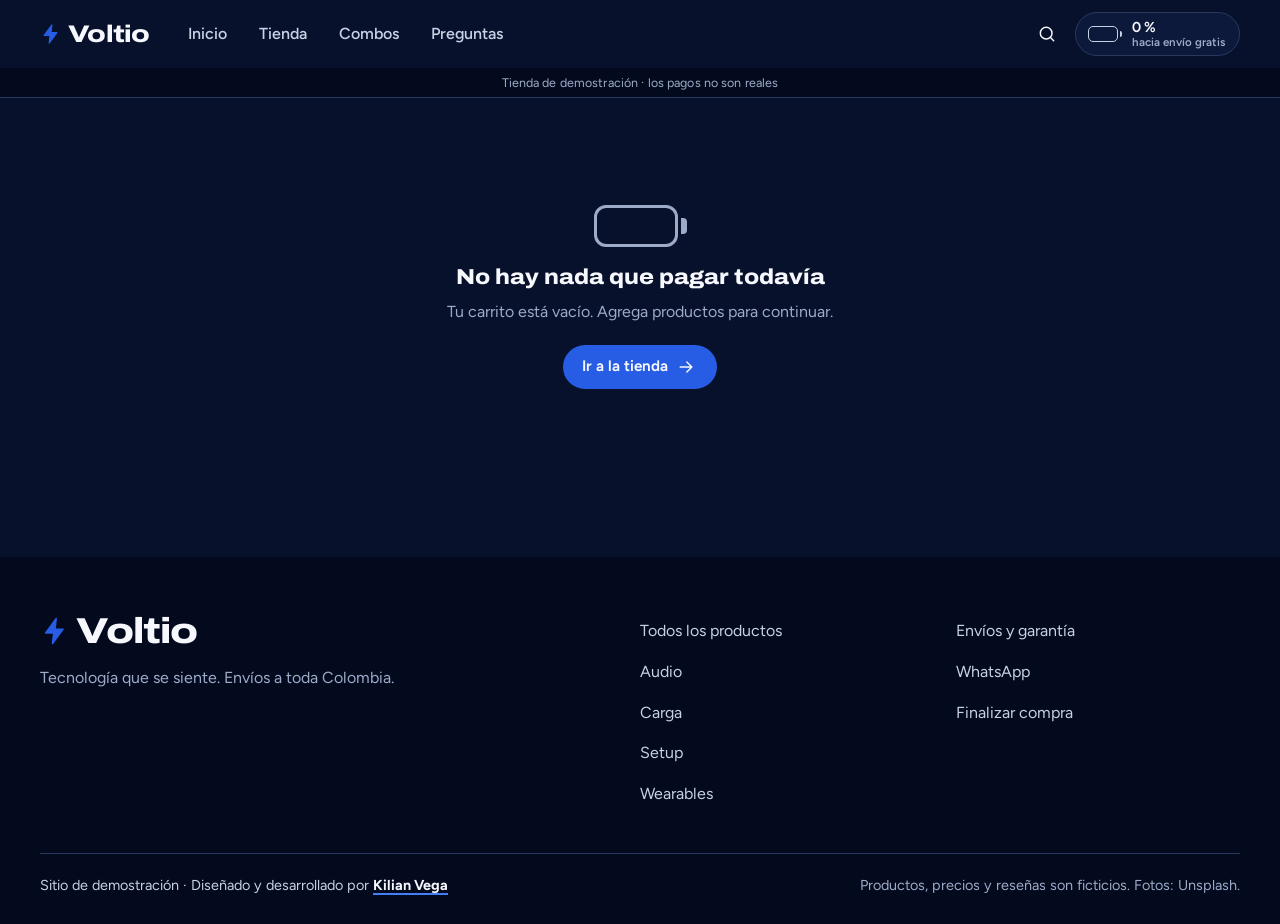
==== checkout.html @ 07d69ac0 "Add Voltio store demo: landing page, shop, product page, cart, checkout Static, mobile-first demo of" ====
<!doctype html>
<html lang="es-CO">
<head>
  <meta charset="utf-8">
  <meta name="viewport" content="width=device-width, initial-scale=1">
  <title>Finalizar compra · Voltio</title>
  <meta name="robots" content="noindex">
  <meta name="theme-color" content="#0b1533">
  <link rel="icon" href="assets/img/favicon.svg" type="image/svg+xml">
  <link rel="preload" href="assets/fonts/archivo-latin-wdth-normal.woff2" as="font" type="font/woff2" crossorigin>
  <link rel="stylesheet" href="assets/css/styles.css">
  <script src="assets/js/data.js" defer></script>
  <script src="assets/js/app.js" defer></script>
</head>
<body data-page="checkout">
  <a class="skip" href="#main">Saltar al contenido</a>
  <header class="header" id="site-header"></header>

  <main id="main" class="wrap page">
    <div id="checkout-main">
      <div class="page__head">
        <h1 class="page__title">Finalizar compra</h1>
      </div>
      <p class="demo-banner"><strong>Pago de demostración.</strong> Puedes llenar el formulario con datos inventados: no se cobra dinero y nada sale de tu navegador.</p>

      <div class="checkout">
        <form class="checkout__form" id="checkout-form" novalidate>
          <fieldset class="block">
            <legend class="block__title"><span class="block__n">1</span>Datos de entrega</legend>
            <div class="fields">
              <div class="field field--full">
                <label for="f-nombre">Nombre completo</label>
                <input id="f-nombre" name="nombre" autocomplete="name" aria-describedby="e-nombre" required>
                <p class="field__error" id="e-nombre"></p>
              </div>
              <div class="field">
                <label for="f-celular">Celular</label>
                <input id="f-celular" name="celular" type="tel" inputmode="numeric" autocomplete="tel-national" maxlength="10" placeholder="3001234567" aria-describedby="e-celular" required>
                <p class="field__error" id="e-celular"></p>
              </div>
              <div class="field">
                <label for="f-departamento">Departamento</label>
                <select id="f-departamento" name="departamento" autocomplete="address-level1" aria-describedby="e-departamento" required>
                  <option value="">Elige…</option>
                  <option>Amazonas</option><option>Antioquia</option><option>Arauca</option><option>Atlántico</option><option>Bogotá D.C.</option><option>Bolívar</option><option>Boyacá</option><option>Caldas</option><option>Caquetá</option><option>Casanare</option><option>Cauca</option><option>Cesar</option><option>Chocó</option><option>Córdoba</option><option>Cundinamarca</option><option>Guainía</option><option>Guaviare</option><option>Huila</option><option>La Guajira</option><option>Magdalena</option><option>Meta</option><option>Nariño</option><option>Norte de Santander</option><option>Putumayo</option><option>Quindío</option><option>Risaralda</option><option>San Andrés y Providencia</option><option>Santander</option><option>Sucre</option><option>Tolima</option><option>Valle del Cauca</option><option>Vaupés</option><option>Vichada</option>
                </select>
                <p class="field__error" id="e-departamento"></p>
              </div>
              <div class="field">
                <label for="f-ciudad">Ciudad o municipio</label>
                <input id="f-ciudad" name="ciudad" autocomplete="address-level2" aria-describedby="e-ciudad" required>
                <p class="field__error" id="e-ciudad"></p>
              </div>
              <div class="field">
                <label for="f-barrio">Barrio <span class="optional">(opcional)</span></label>
                <input id="f-barrio" name="barrio">
              </div>
              <div class="field field--full">
                <label for="f-direccion">Dirección</label>
                <input id="f-direccion" name="direccion" autocomplete="street-address" placeholder="Calle 38 # 30-15, apto 402" aria-describedby="e-direccion" required>
                <p class="field__error" id="e-direccion"></p>
              </div>
            </div>
          </fieldset>

          <fieldset class="block">
            <legend class="block__title"><span class="block__n">2</span>Método de pago</legend>
            <div class="methods">
              <label class="method">
                <input type="radio" name="metodo" value="contraentrega" checked>
                <span class="method__body"><svg class="icon" viewBox="0 0 24 24" aria-hidden="true"><rect x="3" y="6" width="18" height="12" rx="2"/><circle cx="12" cy="12" r="2.5"/></svg><span><strong>Contraentrega</strong><small>Pagas en efectivo al recibir</small></span></span>
              </label>
              <label class="method">
                <input type="radio" name="metodo" value="nequi">
                <span class="method__body"><svg class="icon" viewBox="0 0 24 24" aria-hidden="true"><rect x="7" y="2.5" width="10" height="19" rx="2.5"/><path d="M11 18.5h2"/></svg><span><strong>Nequi</strong><small>Aprueba desde tu app</small></span></span>
              </label>
              <label class="method">
                <input type="radio" name="metodo" value="pse">
                <span class="method__body"><svg class="icon" viewBox="0 0 24 24" aria-hidden="true"><path d="M3 9.5 12 4l9 5.5M5 10v7M9.5 10v7M14.5 10v7M19 10v7M3 20h18"/></svg><span><strong>PSE</strong><small>Débito desde tu banco</small></span></span>
              </label>
              <label class="method">
                <input type="radio" name="metodo" value="tarjeta">
                <span class="method__body"><svg class="icon" viewBox="0 0 24 24" aria-hidden="true"><rect x="2.5" y="5" width="19" height="14" rx="2"/><path d="M2.5 10h19M6.5 15h4"/></svg><span><strong>Tarjeta</strong><small>Crédito o débito</small></span></span>
              </label>
            </div>

            <div class="method-panel" data-method-panel="contraentrega">
              <p>Paga en efectivo cuando el mensajero te entregue el pedido. Sin costo adicional.</p>
            </div>
            <div class="method-panel" data-method-panel="nequi" hidden>
              <div class="field">
                <label for="f-nequi">Número de Nequi</label>
                <input id="f-nequi" name="nequi" type="tel" inputmode="numeric" maxlength="10" placeholder="3001234567" aria-describedby="e-nequi">
                <p class="field__error" id="e-nequi"></p>
              </div>
              <p class="muted">Recibirás una notificación en la app para aprobar el pago.</p>
            </div>
            <div class="method-panel" data-method-panel="pse" hidden>
              <div class="field">
                <label for="f-banco">Banco</label>
                <select id="f-banco" name="banco" aria-describedby="e-banco">
                  <option value="">Elige tu banco…</option>
                  <option>Bancolombia</option><option>Banco de Bogotá</option><option>Davivienda</option><option>BBVA</option><option>Banco de Occidente</option><option>Banco Popular</option><option>Banco Caja Social</option><option>Nu Colombia</option>
                </select>
                <p class="field__error" id="e-banco"></p>
              </div>
            </div>
            <div class="method-panel" data-method-panel="tarjeta" hidden>
              <div class="fields">
                <div class="field field--full">
                  <label for="f-tarjeta">Número de tarjeta</label>
                  <input id="f-tarjeta" name="tarjeta" inputmode="numeric" autocomplete="off" placeholder="4242 4242 4242 4242" aria-describedby="e-tarjeta">
                  <p class="field__error" id="e-tarjeta"></p>
                </div>
                <div class="field">
                  <label for="f-vence">Vence</label>
                  <input id="f-vence" name="vence" inputmode="numeric" autocomplete="off" placeholder="MM/AA" aria-describedby="e-vence">
                  <p class="field__error" id="e-vence"></p>
                </div>
                <div class="field">
                  <label for="f-cvv">CVV</label>
                  <input id="f-cvv" name="cvv" inputmode="numeric" autocomplete="off" maxlength="3" placeholder="123" aria-describedby="e-cvv">
                  <p class="field__error" id="e-cvv"></p>
                </div>
              </div>
              <p class="muted">Demo: usa cualquier número inventado. No escribas una tarjeta real.</p>
            </div>
          </fieldset>

          <p class="form-status" id="form-status" role="alert"></p>
          <button class="btn btn--blue btn--lg btn--block pay-btn" id="pay-btn" type="submit">
            <svg class="icon" viewBox="0 0 24 24" aria-hidden="true"><path d="M13 2 4.5 13.5H11L10 22l8.5-11.5H12L13 2Z"/></svg>
            <span id="pay-label">Confirmar pedido</span>
          </button>
        </form>

        <aside class="summary" id="summary" aria-label="Resumen del pedido"></aside>
      </div>
    </div>
  </main>

  <footer class="footer" id="site-footer"></footer>
</body>
</html>
---- assets/css/styles.css ----
/* Voltio · demo de tienda. Mundo: azul marino profundo, azul eléctrico en bandas completas, cian solo para la carga. */

@font-face {
  font-family: "Archivo";
  src: url("../fonts/archivo-latin-wdth-normal.woff2") format("woff2");
  font-weight: 100 900;
  font-stretch: 62% 125%;
  font-display: swap;
}
@font-face {
  font-family: "Figtree";
  src: url("../fonts/figtree-latin-wght-normal.woff2") format("woff2");
  font-weight: 300 900;
  font-display: swap;
}

:root {
  color-scheme: dark;
  --bg: oklch(0.185 0.055 265);
  --bg-deep: oklch(0.15 0.045 265);
  --bg-2: oklch(0.225 0.065 265);
  --bg-3: oklch(0.285 0.075 265);
  --line: oklch(0.35 0.07 265);
  --blue: oklch(0.53 0.215 264);
  --blue-2: oklch(0.47 0.2 265);
  --blue-line: oklch(0.62 0.19 262);
  --blue-ink: oklch(0.42 0.19 265);
  --charge-c: oklch(0.88 0.13 205);
  --ink: oklch(0.98 0.006 265);
  --ink-2: oklch(0.86 0.028 265);
  --ink-3: oklch(0.74 0.045 265);
  --on-blue-2: oklch(0.93 0.035 265);
  --danger: oklch(0.74 0.16 25);
  --ok: oklch(0.82 0.15 160);

  --display: "Archivo", system-ui, sans-serif;
  --text: "Figtree", system-ui, sans-serif;
  --ease: cubic-bezier(0.2, 0, 0, 1);
  --wrap: 1240px;
  --gutter: clamp(16px, 4vw, 40px);
  --r-lg: 24px;
  --r-md: 16px;
  --r-sm: 12px;
  --charge: 0;
}

*, *::before, *::after { box-sizing: border-box; }
html { -webkit-text-size-adjust: 100%; scroll-padding-top: 140px; }
body {
  margin: 0;
  background: var(--bg);
  color: var(--ink);
  font: 400 1rem/1.55 var(--text);
  -webkit-font-smoothing: antialiased;
  caret-color: var(--ink);
  overflow-x: clip;
}
img { display: block; max-width: 100%; height: auto; }
a { color: inherit; text-underline-offset: 0.2em; text-decoration-thickness: 1px; }
button, input, select { font: inherit; color: inherit; }
button { cursor: pointer; -webkit-tap-highlight-color: transparent; }
h1, h2, h3 { margin: 0; text-wrap: balance; }
p { margin: 0; text-wrap: pretty; }
ul, ol { margin: 0; padding: 0; list-style: none; }
dl, dd, figure, blockquote, fieldset { margin: 0; }
fieldset { border: 0; padding: 0; min-width: 0; }
::selection { background: var(--blue); color: var(--ink); }
:focus-visible { outline: 2px solid var(--ink); outline-offset: 3px; border-radius: 6px; }
html { scrollbar-color: var(--line) var(--bg-deep); }
::-webkit-scrollbar { width: 10px; height: 10px; }
::-webkit-scrollbar-track { background: var(--bg-deep); }
::-webkit-scrollbar-thumb { background: var(--line); border-radius: 99px; border: 2px solid var(--bg-deep); }

.num { font-variant-numeric: tabular-nums; }
.muted { color: var(--ink-3); }
.sr-only { position: absolute; width: 1px; height: 1px; overflow: hidden; clip: rect(0 0 0 0); white-space: nowrap; }
.wrap { width: min(100% - 2 * var(--gutter), var(--wrap)); margin-inline: auto; }
.skip { position: absolute; left: 16px; top: -60px; z-index: 50; background: var(--ink); color: var(--bg); padding: 10px 16px; border-radius: 99px; font-weight: 600; }
.skip:focus { top: 12px; }

.icon {
  width: 20px; height: 20px; flex: none;
  fill: none; stroke: currentColor; stroke-width: 1.75; stroke-linecap: round; stroke-linejoin: round;
}

/* ---------- botones ---------- */

.btn {
  display: inline-flex; align-items: center; justify-content: center; gap: 8px;
  min-height: 44px; padding: 0 20px;
  border: 1px solid transparent; border-radius: 999px;
  font-weight: 650; font-size: 0.95rem; line-height: 1; text-decoration: none; white-space: nowrap;
  transition-property: scale, background-color, border-color, color;
  transition-duration: 150ms; transition-timing-function: ease-out;
}
.btn:has(> .icon:first-child) { padding-left: 18px; }
.btn:not(:disabled):active { scale: 0.96; }
.btn:disabled { cursor: not-allowed; opacity: 0.6; }
.btn--blue { background: var(--blue); color: var(--ink); }
.btn--white { background: var(--ink); color: var(--bg); }
.btn--ghost { border-color: var(--line); color: var(--ink); }
.btn--sm { min-height: 38px; padding: 0 14px; font-size: 0.875rem; }
.btn--sm:has(> .icon:first-child) { padding-left: 12px; }
.btn--sm .icon { width: 18px; height: 18px; }
.btn--lg { min-height: 52px; padding: 0 26px; font-size: 1rem; }
.btn--lg:has(> .icon:first-child) { padding-left: 24px; }
.btn--block { width: 100%; }
@media (hover: hover) {
  .btn--blue:hover { background: var(--blue-2); }
  .btn--white:hover { background: var(--on-blue-2); }
  .btn--ghost:hover { border-color: var(--ink-3); background: var(--bg-2); }
}

.icon-btn {
  display: inline-grid; place-items: center; width: 44px; height: 44px;
  border: 0; border-radius: 999px; background: transparent; color: var(--ink);
  transition: background-color 150ms ease-out;
}
@media (hover: hover) { .icon-btn:hover { background: var(--bg-3); } }

/* ---------- encabezado ---------- */

.header { position: sticky; top: 0; z-index: 20; background: var(--bg); box-shadow: 0 1px 0 var(--line); }
.header__inner {
  width: min(100% - 2 * var(--gutter), var(--wrap)); margin-inline: auto;
  display: flex; align-items: center; gap: 24px; min-height: 68px;
}
.wordmark {
  display: inline-flex; align-items: center; gap: 6px;
  font: 800 1.5rem/1 var(--display); font-stretch: 125%; letter-spacing: -0.03em; text-decoration: none;
}
.wordmark__bolt { width: 22px; height: 22px; fill: var(--blue); stroke: var(--blue); stroke-width: 1.2; }
.wordmark--lg { font-size: 2.25rem; }
.wordmark--lg .wordmark__bolt { width: 30px; height: 30px; }
.nav { display: flex; gap: 4px; margin-right: auto; }
.nav a {
  padding: 10px 14px; border-radius: 999px; text-decoration: none; color: var(--ink-2); font-weight: 550;
  transition: background-color 150ms ease-out, color 150ms ease-out;
}
.nav a[aria-current="page"] { color: var(--ink); background: var(--bg-3); }
@media (hover: hover) { .nav a:hover { color: var(--ink); background: var(--bg-2); } }
.header__actions { display: flex; align-items: center; gap: 6px; }
@media (max-width: 759px) {
  .header__inner { flex-wrap: wrap; gap: 0 12px; min-height: 0; padding-top: 10px; }
  .header__actions { margin-left: auto; }
  .nav {
    order: 3; flex: 0 0 calc(100% + 2 * var(--gutter)); margin: 6px calc(-1 * var(--gutter)) 0; padding: 0 var(--gutter) 8px;
    overflow-x: auto; scrollbar-width: none; overscroll-behavior-x: contain;
  }
  .nav::-webkit-scrollbar { display: none; }
  .nav a { flex: none; padding: 8px 14px; font-size: 0.925rem; }
}
.demo-strip { background: var(--bg-deep); color: var(--ink-3); font-size: 0.78rem; text-align: center; padding: 5px 16px; letter-spacing: 0.01em; }

/* El botón del carrito es una batería: se llena hacia el envío gratis. */
.charge-btn {
  position: relative; display: inline-flex; align-items: center; gap: 10px;
  min-height: 44px; padding: 0 14px 0 12px;
  border: 1px solid var(--line); border-radius: 999px; background: var(--bg-2);
  font-weight: 650; font-size: 0.9rem;
  transition-property: scale, border-color, background-color; transition-duration: 150ms; transition-timing-function: ease-out;
}
.charge-btn:active { scale: 0.96; }
@media (hover: hover) { .charge-btn:hover { border-color: var(--ink-3); } }
.charge-btn__text { display: grid; text-align: left; line-height: 1.1; }
.charge-btn__pct { font-variant-numeric: tabular-nums; }
.charge-btn__text small { color: var(--ink-3); font-size: 0.72rem; font-weight: 600; white-space: nowrap; }
[data-charged] .charge-btn__text small { color: var(--ink); }
.charge-btn__count {
  position: absolute; top: -6px; right: -6px; min-width: 22px; height: 22px; padding: 0 6px;
  display: grid; place-items: center; border-radius: 99px;
  background: var(--blue); color: var(--ink); font-size: 0.75rem; font-weight: 750; font-variant-numeric: tabular-nums;
  box-shadow: 0 0 0 3px var(--bg);
}
.charge-btn__count[hidden] { display: none; }

.battery { position: relative; display: inline-flex; align-items: center; color: var(--ink-2); }
.battery__cell {
  position: relative; width: 30px; height: 16px; padding: 2px;
  border: 1.5px solid currentColor; border-radius: 5px; overflow: hidden;
}
.battery__fill {
  display: block; height: 100%; width: calc(var(--charge) * 100%); min-width: 0;
  border-radius: 2px; background: var(--charge-c);
  transition: width 600ms var(--ease), background-color 300ms ease-out;
}
.battery__cap { width: 2.5px; height: 6px; margin-left: 1.5px; border-radius: 0 2px 2px 0; background: currentColor; }
.battery__bolt {
  position: absolute; left: 7px; top: 50%; width: 16px; height: 16px; translate: 0 -50%;
  fill: var(--bg); stroke: var(--bg); stroke-width: 1; opacity: 0; scale: 0.25;
  transition: opacity 300ms var(--ease), scale 300ms var(--ease);
}
[data-charged] .battery__bolt, .battery--full .battery__bolt { opacity: 1; scale: 1; }
[data-charged] .charge-btn { border-color: var(--charge-c); }
.battery--full { --charge: 1; }
.battery--xl { color: var(--ink-3); }
.battery--xl .battery__cell { width: 84px; height: 42px; padding: 5px; border-width: 3px; border-radius: 12px; }
.battery--xl .battery__fill { border-radius: 5px; }
.battery--xl .battery__cap { width: 6px; height: 16px; margin-left: 3px; border-radius: 0 4px 4px 0; }
.battery--xl .battery__bolt { left: 24px; width: 34px; height: 34px; }

@media (prefers-reduced-motion: no-preference) {
  .charge-btn.is-jolted { animation: jolt 700ms var(--ease) both; }
  .charge-btn.is-jolted .battery__cell { animation: jolt-cell 700ms var(--ease) both; }
}
@media (prefers-reduced-motion: reduce) {
  .charge-btn.is-jolted { animation: jolt-fade 600ms ease-out both; }
  .battery__fill { transition: none; }
}
@keyframes jolt {
  0% { box-shadow: 0 0 0 0 oklch(0.88 0.13 205 / 0.55); }
  100% { box-shadow: 0 0 0 12px oklch(0.88 0.13 205 / 0); }
}
@keyframes jolt-cell {
  0% { scale: 1; } 30% { scale: 1.18; } 100% { scale: 1; }
}
@keyframes jolt-fade {
  0% { background-color: var(--bg-3); } 100% { background-color: var(--bg-2); }
}

/* ---------- portada ---------- */

.hero { padding-top: clamp(28px, 4vw, 40px); }
.hero__copy { display: grid; gap: 18px; align-items: end; }
.hero__title {
  font: 800 clamp(2.6rem, 0.9rem + 6.6vw, 5.6rem)/0.92 var(--display); font-stretch: 125%;
  letter-spacing: -0.035em;
}
.hero__sub { color: var(--ink-2); font-size: 1.075rem; max-width: 40ch; }
@media (min-width: 900px) {
  .hero__copy { grid-template-columns: 1fr 300px; gap: 48px; }
  .hero__sub { padding-bottom: 8px; }
}

.rail {
  display: grid; grid-auto-flow: column; grid-auto-columns: min(78%, 340px); gap: 12px;
  padding: 28px var(--gutter) 32px; overflow-x: auto; scroll-snap-type: x mandatory;
  scroll-padding-inline: var(--gutter); overscroll-behavior-x: contain; scrollbar-width: none;
}
.rail::-webkit-scrollbar { display: none; }
@media (min-width: 900px) {
  .rail {
    width: min(100% - 2 * var(--gutter), var(--wrap)); margin-inline: auto; padding: 28px 0;
    grid-auto-flow: row; grid-template-columns: 1.4fr 1fr 1fr; grid-auto-rows: clamp(400px, 52vh, 460px); gap: 16px; overflow: visible;
  }
  .rail .rail-item__media { aspect-ratio: auto; flex: 1; min-height: 0; }
  .rail .rail-item__body { flex: none; min-height: 166px; }
  .rail .price__off { display: none; }
}
.rail-item {
  scroll-snap-align: start; display: flex; flex-direction: column;
  border-radius: var(--r-lg); background: var(--bg-2); overflow: hidden;
}
.rail-item__media { position: relative; display: block; overflow: hidden; aspect-ratio: 4 / 3; }
.rail-item__media img { width: 100%; height: 100%; object-fit: cover; outline: 1px solid oklch(1 0 0 / 0.1); outline-offset: -1px; border-radius: inherit; transition: scale 500ms var(--ease); }
@media (hover: hover) and (prefers-reduced-motion: no-preference) { .rail-item__media:hover img { scale: 1.04; } }
.rail-item__body { display: flex; flex-direction: column; justify-content: space-between; gap: 14px; flex: 1; padding: 16px 18px 18px; }
.rail-item__name { font: 700 1.2rem/1.15 var(--display); font-stretch: 110%; letter-spacing: -0.015em; }
.rail-item__name a { text-decoration: none; }
.rail-item__short { color: var(--ink-3); font-size: 0.925rem; margin-top: 4px; }
.rail-item__buy { display: flex; align-items: center; justify-content: space-between; gap: 12px; flex-wrap: wrap; }
@media (min-width: 900px) {
  .rail-item--lead .rail-item__name { font-size: 1.6rem; }
}

.tag {
  position: absolute; top: 10px; left: 10px;
  padding: 5px 10px; border-radius: 99px;
  background: var(--bg); color: var(--ink); font-size: 0.75rem; font-weight: 700; letter-spacing: 0.01em;
}
.tag--off { display: none; left: auto; right: 10px; background: var(--ink); color: var(--bg); }
@media (min-width: 900px) { .rail .tag--off { display: block; } }
.tag--inline { position: static; display: inline-block; background: var(--bg-3); margin-bottom: 12px; }

.price { display: flex; align-items: baseline; flex-wrap: wrap; gap: 4px 10px; }
.price__now { font: 750 1.2rem/1.1 var(--display); font-stretch: 100%; }
.price__before { color: var(--ink-3); font-size: 0.875rem; }
.price__off { color: var(--ink-2); font-size: 0.8rem; font-weight: 700; }
.price--lg .price__now { font-size: 2rem; }
.price--lg .price__before { font-size: 1rem; }

.trust {
  display: grid; grid-template-columns: repeat(2, 1fr); gap: 12px 20px;
  padding: 18px var(--gutter); background: var(--blue); color: var(--ink);
  font-weight: 650; font-size: 0.9rem;
}
.trust li { display: flex; align-items: center; gap: 10px; }
.trust .battery { color: var(--ink); }
.trust .battery__bolt { fill: var(--blue); stroke: var(--blue); }
@media (min-width: 900px) {
  .trust { grid-template-columns: repeat(4, auto); justify-content: space-between; padding-inline: max(var(--gutter), (100% - var(--wrap)) / 2); font-size: 0.975rem; }
}

/* ---------- secciones ---------- */

.section { padding-block: clamp(64px, 9vw, 112px) 0; }
.section__head { display: flex; align-items: end; justify-content: space-between; gap: 16px; flex-wrap: wrap; margin-bottom: 28px; }
.section__title {
  font: 800 clamp(1.9rem, 1rem + 3vw, 3.2rem)/1 var(--display); font-stretch: 118%; letter-spacing: -0.03em;
}
.section > .section__title { margin-bottom: 28px; }
.section__title--sm { font-size: clamp(1.5rem, 1rem + 1.6vw, 2.1rem); margin-bottom: 20px; }
.link-arrow { display: inline-flex; align-items: center; gap: 8px; font-weight: 650; text-decoration: none; color: var(--ink-2); }
.link-arrow .icon { transition: translate 200ms var(--ease); }
@media (hover: hover) { .link-arrow:hover { color: var(--ink); } .link-arrow:hover .icon { translate: 4px 0; } }

.cats { border-top: 1px solid var(--line); }
.cat-row {
  display: grid; grid-template-columns: 1fr auto; grid-template-areas: "name count" "blurb blurb" "thumbs thumbs";
  gap: 6px 16px; align-items: center; padding: 22px 4px; border-bottom: 1px solid var(--line); text-decoration: none;
  transition: background-color 150ms ease-out;
}
.cat-row__name { grid-area: name; font: 800 clamp(1.6rem, 1rem + 2.4vw, 2.6rem)/1 var(--display); font-stretch: 125%; letter-spacing: -0.03em; }
.cat-row__blurb { grid-area: blurb; color: var(--ink-3); }
.cat-row__thumbs { grid-area: thumbs; display: flex; margin-top: 8px; }
.cat-row__thumbs img {
  width: 52px; height: 52px; border-radius: 12px; object-fit: cover;
  outline: 1px solid oklch(1 0 0 / 0.1); outline-offset: -1px; box-shadow: 0 0 0 3px var(--bg);
  transition: translate 300ms var(--ease);
}
.cat-row__thumbs img + img { margin-left: -10px; }
.cat-row__count { grid-area: count; display: inline-flex; align-items: center; gap: 8px; color: var(--ink-2); font-weight: 600; font-size: 0.9rem; }
@media (min-width: 760px) {
  .cat-row { grid-template-columns: minmax(220px, 1.1fr) 1.2fr auto auto; grid-template-areas: "name blurb thumbs count"; padding: 26px 12px; }
  .cat-row__thumbs { margin-top: 0; }
  .cat-row__thumbs img { width: 60px; height: 60px; }
}
@media (hover: hover) {
  .cat-row:hover { background: var(--bg-2); }
  .cat-row:hover .cat-row__thumbs img:nth-child(2) { translate: 6px 0; }
  .cat-row:hover .cat-row__thumbs img:nth-child(3) { translate: 12px 0; }
}

/* ---------- productos ---------- */

.grid { display: grid; grid-template-columns: repeat(2, minmax(0, 1fr)); gap: 10px; }
@media (min-width: 760px) { .grid { grid-template-columns: repeat(auto-fill, minmax(240px, 1fr)); gap: 16px; } }
.tile { display: flex; flex-direction: column; border-radius: 20px; background: var(--bg-2); overflow: hidden; }
.tile__media { position: relative; display: block; aspect-ratio: 1; overflow: hidden; }
.tile__media img { width: 100%; height: 100%; object-fit: cover; outline: 1px solid oklch(1 0 0 / 0.1); outline-offset: -1px; border-radius: inherit; transition: scale 500ms var(--ease); }
@media (hover: hover) and (prefers-reduced-motion: no-preference) { .tile__media:hover img { scale: 1.04; } }
.tile__body { display: flex; flex-direction: column; gap: 6px; flex: 1; padding: 12px; }
.tile__meta { color: var(--ink-3); font-size: 0.8rem; }
.tile__name { font: 700 1.02rem/1.2 var(--display); font-stretch: 105%; letter-spacing: -0.01em; }
.tile__name a { text-decoration: none; }
.tile__rating { display: flex; align-items: center; gap: 6px; font-size: 0.85rem; flex-wrap: wrap; }
.tile .price { margin-top: auto; padding-top: 4px; }
.tile__add { margin-top: 10px; width: 100%; }
@media (min-width: 760px) { .tile { border-radius: 24px; } .tile__body { padding: 16px; } }

.stars { display: inline-flex; gap: 1px; }
.stars .icon { width: 14px; height: 14px; fill: var(--bg-3); stroke: none; }
.stars .on .icon { fill: var(--ink); }

/* ---------- combos: la banda azul ---------- */

.combos { margin-top: clamp(64px, 9vw, 112px); padding-block: clamp(56px, 8vw, 96px); background: var(--blue); }
.combos__head { display: grid; gap: 14px; margin-bottom: 36px; }
.combos__head p { color: var(--on-blue-2); max-width: 46ch; font-size: 1.05rem; }
@media (min-width: 900px) { .combos__head { grid-template-columns: 1fr 380px; align-items: end; gap: 48px; } }
.combo-list { display: grid; gap: 14px; }
@media (min-width: 900px) { .combo-list { grid-template-columns: repeat(3, 1fr); gap: 16px; } }
.combo {
  display: flex; flex-direction: column; gap: 8px; padding: 22px;
  border-radius: var(--r-lg); background: var(--bg);
  box-shadow: 0 18px 40px -24px oklch(0.12 0.06 265 / 0.9);
}
.combo__stack { display: flex; margin-bottom: 14px; }
.combo__stack img {
  width: 86px; height: 86px; border-radius: 18px; object-fit: cover;
  outline: 1px solid oklch(1 0 0 / 0.1); outline-offset: -1px; box-shadow: 0 0 0 4px var(--bg);
}
.combo__stack img + img { margin-left: -18px; }
.combo__name { font: 800 1.5rem/1.05 var(--display); font-stretch: 118%; letter-spacing: -0.025em; }
.combo__pitch { color: var(--ink-2); }
.combo__items { color: var(--ink-3); font-size: 0.9rem; margin-top: 4px; }
.combo__items li::before { content: "+ "; color: var(--blue-line); font-weight: 700; }
.combo__items li:first-child::before { content: ""; }
.combo__price { display: flex; align-items: baseline; gap: 10px; margin-top: auto; padding-top: 14px; }
.combo__price > span { font: 800 1.6rem/1 var(--display); }
.combo__price s { color: var(--ink-3); }
.combo__save { color: var(--ink); font-weight: 700; font-size: 0.9rem; margin-bottom: 10px; }

/* ---------- reseñas y preguntas ---------- */

.reviews { display: grid; gap: 36px 48px; }
@media (min-width: 760px) { .reviews { grid-template-columns: 1fr 1fr; } }
.review { display: grid; gap: 12px; padding-top: 22px; border-top: 1px solid var(--line); }
.review blockquote { font: 600 clamp(1.15rem, 1rem + 0.6vw, 1.4rem)/1.35 var(--text); max-width: 34ch; }
.review figcaption { color: var(--ink-3); font-size: 0.9rem; }
.review figcaption strong { color: var(--ink); font-weight: 650; }
.review--plain blockquote { font-size: 1.05rem; font-weight: 500; max-width: 60ch; }

.faq-wrap { display: grid; gap: 8px; }
@media (min-width: 900px) { .faq-wrap { grid-template-columns: 1fr 1.5fr; gap: 64px; } }
.faq-list { border-top: 1px solid var(--line); }
.faq { border-bottom: 1px solid var(--line); }
.faq summary {
  display: flex; align-items: center; justify-content: space-between; gap: 16px;
  padding: 20px 4px; cursor: pointer; list-style: none; font-weight: 650; font-size: 1.075rem;
}
.faq summary::-webkit-details-marker { display: none; }
.faq summary .icon { color: var(--ink-3); transition: rotate 250ms var(--ease); }
.faq[open] summary .icon { rotate: 45deg; color: var(--ink); }
.faq p { padding: 0 4px 22px; color: var(--ink-2); max-width: 62ch; }

.close { padding-block: clamp(72px, 10vw, 128px); display: grid; gap: 16px; }
@media (min-width: 900px) { .close { grid-template-columns: 1fr auto; column-gap: 64px; align-items: end; } .close__title, .close > p { grid-column: 1; } .close__actions { grid-column: 2; grid-row: 1 / span 2; margin: 0; } }
.close__title { font: 800 clamp(2.2rem, 1rem + 4.8vw, 4.6rem)/0.95 var(--display); font-stretch: 125%; letter-spacing: -0.035em; max-width: 14ch; }
.close > p { color: var(--ink-2); font-size: 1.075rem; max-width: 46ch; }
.close__actions { display: flex; flex-wrap: wrap; gap: 10px; margin-top: 12px; }

/* ---------- pie ---------- */

.footer { background: var(--bg-deep); margin-top: 0; }
.footer__inner {
  width: min(100% - 2 * var(--gutter), var(--wrap)); margin-inline: auto;
  display: grid; gap: 32px; padding-block: 56px 40px;
}
@media (min-width: 760px) { .footer__inner { grid-template-columns: 2fr 1fr 1fr; } }
.footer__brand p { color: var(--ink-3); margin-top: 12px; }
.footer__links { display: grid; gap: 4px; align-content: start; }
.footer__links a { color: var(--ink-2); text-decoration: none; padding: 6px 0; }
@media (hover: hover) { .footer__links a:hover { color: var(--ink); text-decoration: underline; } }
.signature {
  border-top: 1px solid var(--line);
  width: min(100% - 2 * var(--gutter), var(--wrap)); margin-inline: auto;
  padding-block: 20px 28px; display: flex; flex-wrap: wrap; justify-content: space-between; gap: 6px 24px;
  color: var(--ink-2); font-size: 0.9rem;
}
.signature a { color: var(--ink); font-weight: 700; text-decoration-color: var(--blue-line); text-decoration-thickness: 2px; }
.signature__fine { color: var(--ink-3); }

/* ---------- carrito lateral ---------- */

.drawer {
  margin: 0 0 0 auto; padding: 0; border: 0; width: min(440px, 100vw); max-width: 100vw; height: 100dvh; max-height: 100dvh;
  background: var(--bg); color: var(--ink);
  box-shadow: -24px 0 60px -20px oklch(0.08 0.04 265 / 0.8);
}
.drawer::backdrop { background: oklch(0.1 0.04 265 / 0.6); }
@media (prefers-reduced-motion: no-preference) {
  .drawer { transition: translate 320ms var(--ease), display 320ms allow-discrete, overlay 320ms allow-discrete; translate: 100% 0; }
  .drawer[open] { translate: 0 0; }
  @starting-style { .drawer[open] { translate: 100% 0; } }
  .drawer::backdrop { transition: opacity 320ms ease-out, display 320ms allow-discrete, overlay 320ms allow-discrete; opacity: 0; }
  .drawer[open]::backdrop { opacity: 1; }
  @starting-style { .drawer[open]::backdrop { opacity: 0; } }
}
@media (prefers-reduced-motion: reduce) {
  .drawer { transition: opacity 200ms ease-out, display 200ms allow-discrete, overlay 200ms allow-discrete; opacity: 0; }
  .drawer[open] { opacity: 1; }
  @starting-style { .drawer[open] { opacity: 0; } }
}
.drawer__panel { display: flex; flex-direction: column; height: 100%; }
.drawer__head { display: flex; align-items: center; justify-content: space-between; padding: 14px 14px 6px 22px; }
.drawer__head h2 { font: 800 1.5rem/1 var(--display); font-stretch: 118%; letter-spacing: -0.025em; }
.drawer__body { flex: 1; overflow-y: auto; overscroll-behavior: contain; padding: 4px 22px 16px; }
.drawer__foot { padding: 16px 22px 22px; display: grid; gap: 10px; box-shadow: 0 -1px 0 var(--line); }
.drawer__foot:empty { display: none; }

.charge-meter { padding: 14px 22px 18px; }
.charge-meter__track { position: relative; height: 14px; border-radius: 99px; background: var(--bg-3); overflow: hidden; }
.charge-meter__fill {
  height: 100%; width: calc(var(--charge) * 100%); border-radius: inherit; background: var(--charge-c);
  transition: width 600ms var(--ease);
}
.charge-meter__ticks {
  position: absolute; inset: 0; display: grid; grid-template-columns: repeat(4, 1fr);
}
.charge-meter__ticks i:not(:last-child) { border-right: 3px solid var(--bg); }
.charge-meter__label { display: flex; align-items: center; gap: 8px; margin-top: 10px; font-weight: 650; font-size: 0.925rem; color: var(--ink-2); }
.charge-meter__label .icon { width: 18px; height: 18px; color: var(--charge-c); }
[data-charged] .charge-meter__label { color: var(--charge-c); }
[data-charged] .charge-meter__label .icon { fill: currentColor; }
@media (prefers-reduced-motion: reduce) { .charge-meter__fill { transition: none; } }

.lines { display: grid; }
.line { display: grid; grid-template-columns: 72px 1fr; gap: 14px; padding: 16px 0; border-bottom: 1px solid var(--line); }
.line__img img { width: 72px; height: 72px; border-radius: 14px; object-fit: cover; outline: 1px solid oklch(1 0 0 / 0.1); outline-offset: -1px; }
.line__info { display: grid; grid-template-columns: 1fr auto; gap: 4px 12px; align-items: start; }
.line__name { font-weight: 650; text-decoration: none; line-height: 1.3; }
.line__sub { grid-column: 1; color: var(--ink-3); font-size: 0.8rem; }
.line__price { grid-column: 2; grid-row: 1; font-weight: 700; }
.qty { grid-column: 1 / -1; display: inline-flex; align-items: center; justify-self: start; margin-top: 6px; border: 1px solid var(--line); border-radius: 99px; }
.qty button { display: grid; place-items: center; width: 40px; height: 36px; border: 0; background: none; border-radius: 99px; color: var(--ink-2); }
.qty button:disabled { opacity: 0.4; cursor: not-allowed; }
.qty button .icon { width: 17px; height: 17px; }
.qty output { min-width: 2ch; text-align: center; font-weight: 700; }
@media (hover: hover) { .qty button:not(:disabled):hover { color: var(--ink); background: var(--bg-3); } }

.suggest {
  display: grid; grid-template-columns: 56px 1fr; gap: 10px 14px; align-items: center;
  margin-top: 18px; padding: 14px; border-radius: var(--r-md); background: var(--bg-2);
}
.suggest img { width: 56px; height: 56px; border-radius: 10px; object-fit: cover; }
.suggest p { font-size: 0.9rem; color: var(--ink-2); }
.suggest p strong { color: var(--ink); }
.suggest .btn { grid-column: 1 / -1; }

.sum { display: grid; gap: 6px; }
.sum div { display: flex; justify-content: space-between; gap: 16px; color: var(--ink-2); }
.sum dd { color: var(--ink); font-weight: 600; }
.sum .free { color: var(--ink); font-weight: 700; }
.sum__total { padding-top: 8px; margin-top: 4px; border-top: 1px solid var(--line); }
.sum__total dt, .sum__total dd { color: var(--ink); font: 800 1.25rem/1.2 var(--display); }

.empty { display: grid; justify-items: center; text-align: center; gap: 10px; padding: 48px 12px; color: var(--ink-3); }
.empty .battery { margin-bottom: 8px; }
.empty__title { color: var(--ink); font: 800 1.35rem/1.15 var(--display); font-stretch: 112%; }
.empty .btn { margin-top: 10px; }
.empty--wide { grid-column: 1 / -1; padding-block: 72px; }

.toast {
  position: fixed; left: 50%; bottom: 20px; z-index: 30; translate: -50% 0;
  display: flex; align-items: center; gap: 10px; width: max-content; max-width: calc(100vw - 32px);
  padding: 10px 10px 10px 16px; border-radius: 99px; border: 1px solid transparent;
  background: var(--ink); color: var(--bg); font-weight: 600; font-size: 0.925rem;
  box-shadow: 0 16px 40px -16px oklch(0.08 0.04 265 / 0.9);
  opacity: 0; pointer-events: none;
  transition: opacity 150ms ease-out, translate 150ms ease-out;
}
.toast:empty { display: none; }
.toast.is-on { opacity: 1; pointer-events: auto; transition-duration: 300ms; }
@media (prefers-reduced-motion: no-preference) {
  .toast { translate: -50% 12px; }
  .toast.is-on { translate: -50% 0; }
}
.toast .icon { color: var(--blue); stroke-width: 2.5; }
.toast__link { border: 0; background: var(--bg); color: var(--ink); border-radius: 99px; padding: 8px 14px; font-weight: 650; transition: scale 150ms ease-out; }
.toast__link:active { scale: 0.96; }

/* ---------- tienda ---------- */

.page { padding-block: 36px 96px; }
.page--narrow { max-width: 900px; }
.page__head { display: flex; align-items: baseline; justify-content: space-between; gap: 16px; margin-bottom: 24px; }
.page__title { font: 800 clamp(2.4rem, 1rem + 5vw, 4.2rem)/0.95 var(--display); font-stretch: 125%; letter-spacing: -0.035em; }

.toolbar { display: grid; gap: 14px; margin-bottom: 24px; }
@media (min-width: 900px) { .toolbar { grid-template-columns: minmax(260px, 340px) 1fr auto; align-items: center; } }
.search { position: relative; display: block; }
.search .icon { position: absolute; left: 16px; top: 50%; translate: 0 -50%; color: var(--ink-3); pointer-events: none; }
.search input:not([type="radio"]) { padding-left: 46px; }
.chips { display: flex; gap: 8px; overflow-x: auto; scrollbar-width: none; overscroll-behavior-x: contain; margin-inline: calc(-1 * var(--gutter)); padding-inline: var(--gutter); }
@media (min-width: 900px) { .chips { margin: 0; padding: 0; flex-wrap: wrap; } }
.chips::-webkit-scrollbar { display: none; }
.chip {
  flex: none; min-height: 40px; padding: 0 16px; border-radius: 99px;
  border: 1px solid var(--line); background: transparent; color: var(--ink-2); font-weight: 600; font-size: 0.9rem;
  transition-property: background-color, border-color, color, scale; transition-duration: 150ms; transition-timing-function: ease-out;
}
.chip:active { scale: 0.96; }
.chip[aria-pressed="true"] { background: var(--ink); border-color: var(--ink); color: var(--bg); }
@media (hover: hover) { .chip[aria-pressed="false"]:hover { border-color: var(--ink-3); color: var(--ink); } }
.sort { display: flex; align-items: center; gap: 10px; color: var(--ink-3); font-size: 0.9rem; }
.sort select { width: auto; min-width: 200px; }

/* ---------- formularios ---------- */

input:not([type="radio"]), select {
  width: 100%; min-height: 48px; padding: 0 14px;
  background: var(--bg-2); border: 1px solid var(--line); border-radius: var(--r-sm);
  color: var(--ink); font-size: 1rem;
  transition: border-color 150ms ease-out, background-color 150ms ease-out;
}
select {
  appearance: none; padding-right: 40px; cursor: pointer;
  background-image: url("data:image/svg+xml,%3Csvg xmlns='http://www.w3.org/2000/svg' viewBox='0 0 24 24' fill='none' stroke='%23b4bcdb' stroke-width='2' stroke-linecap='round'%3E%3Cpath d='m7 10 5 5 5-5'/%3E%3C/svg%3E");
  background-repeat: no-repeat; background-position: right 12px center; background-size: 20px;
}
select option { background: var(--bg-2); color: var(--ink); }
input::placeholder { color: var(--ink-3); opacity: 1; }
input:focus-visible, select:focus-visible { outline: 2px solid var(--ink); outline-offset: 1px; border-color: transparent; border-radius: var(--r-sm); }
input[type="search"]::-webkit-search-cancel-button { filter: invert(0.8); }
@media (hover: hover) { input:not([type="radio"]):hover, select:hover { border-color: var(--ink-3); } }

/* ---------- ficha de producto ---------- */

.crumbs { display: flex; gap: 8px; color: var(--ink-3); font-size: 0.9rem; margin-bottom: 20px; }
.crumbs a { color: var(--ink-2); }
.pdp { display: grid; gap: 28px; }
@media (min-width: 900px) { .pdp { grid-template-columns: 1.1fr 1fr; gap: 56px; align-items: start; } .gallery { position: sticky; top: 120px; } }
.gallery__main { position: relative; border-radius: var(--r-lg); overflow: hidden; aspect-ratio: 1; background: var(--bg-2); }
.gallery__main img { width: 100%; height: 100%; object-fit: cover; transition: scale 450ms var(--ease); transform-origin: 50% 45%; }
.gallery__main[data-view="1"] img { scale: 1.9; }
@media (prefers-reduced-motion: reduce) { .gallery__main img { transition: none; } }
.gallery__thumbs { display: flex; gap: 10px; margin-top: 10px; }
.gallery__thumb {
  display: grid; gap: 6px; justify-items: start; padding: 6px; border-radius: 18px;
  border: 1px solid var(--line); background: transparent; color: var(--ink-3); font-size: 0.8rem; font-weight: 600;
  transition: border-color 150ms ease-out, color 150ms ease-out;
}
.gallery__thumb span { padding-left: 4px; }
.gallery__frame { display: block; width: 84px; height: 84px; border-radius: 12px; overflow: hidden; }
.gallery__frame img { width: 100%; height: 100%; object-fit: cover; }
.gallery__thumb--zoom .gallery__frame img { scale: 1.9; transform-origin: 50% 45%; }
.gallery__thumb[aria-pressed="true"] { border-color: var(--ink); color: var(--ink); }
.pdp__name { font: 800 clamp(2rem, 1rem + 3vw, 3.2rem)/1 var(--display); font-stretch: 118%; letter-spacing: -0.03em; margin-bottom: 12px; }
.pdp__info .tile__rating { margin-bottom: 18px; font-size: 0.925rem; }
.pdp__info .price--lg { margin-bottom: 14px; }
.pdp__short { color: var(--ink-2); font-size: 1.075rem; margin-bottom: 24px; }
.pdp__buy { display: grid; grid-template-columns: 120px 1fr; gap: 10px; margin-bottom: 10px; align-items: end; }
.qty-select { display: grid; gap: 6px; color: var(--ink-3); font-size: 0.8rem; font-weight: 600; }
.qty-select select { min-height: 52px; }
.perks { display: grid; gap: 12px; margin: 28px 0 32px; padding: 20px; border-radius: var(--r-md); background: var(--bg-2); }
.perks li { display: flex; gap: 12px; color: var(--ink-2); font-size: 0.95rem; }
.perks .icon { color: var(--blue-line); margin-top: 1px; }
.perks strong { display: block; color: var(--ink); font-weight: 650; }
.pdp__h { font: 750 1.2rem/1.2 var(--display); font-stretch: 110%; margin-bottom: 12px; }
.specs { display: grid; gap: 10px; }
.specs li { display: flex; gap: 10px; color: var(--ink-2); }
.specs .icon { color: var(--blue-line); stroke-width: 2.25; }
.pdp-combo {
  display: grid; gap: 14px; margin-top: 28px; padding: 20px; border-radius: var(--r-md);
  background: var(--blue); color: var(--on-blue-2);
}
.pdp-combo strong, .pdp-combo .num { color: var(--ink); font-weight: 700; }
.pdp-combo .btn { justify-self: start; }
.pdp-reviews { margin-top: 72px; display: grid; gap: 24px; }
.pdp-reviews__score { display: flex; align-items: center; gap: 14px; flex-wrap: wrap; }
.pdp-reviews__big { font: 800 3rem/1 var(--display); }
.related { margin-top: 72px; }

/* ---------- pago ---------- */

.demo-banner {
  margin-bottom: 28px; padding: 14px 18px; border-radius: var(--r-md);
  background: var(--bg-2); color: var(--ink-2); box-shadow: inset 0 0 0 1px var(--blue-line);
}
.demo-banner strong { color: var(--ink); }
.checkout { display: grid; gap: 24px; }
@media (min-width: 960px) { .checkout { grid-template-columns: 1fr 400px; gap: 48px; align-items: start; } }
.checkout__form { display: grid; gap: 22px; }
.block { padding: 22px; border-radius: var(--r-lg); background: var(--bg-2); }
.block__title { float: left; width: 100%; display: flex; align-items: center; gap: 12px; padding: 0; margin-bottom: 20px; font: 750 1.25rem/1.2 var(--display); font-stretch: 112%; }
.block__n { display: grid; place-items: center; width: 30px; height: 30px; border-radius: 99px; background: var(--blue); font: 800 0.95rem/1 var(--text); }
.block__title + * { clear: both; }
.fields { display: grid; gap: 16px; }
@media (min-width: 600px) { .fields { grid-template-columns: 1fr 1fr; } .field--full { grid-column: 1 / -1; } }
.field { display: grid; gap: 6px; align-content: start; }
.field label { font-size: 0.875rem; font-weight: 650; color: var(--ink-2); }
.field input, .field select { background: var(--bg); }
.optional { color: var(--ink-3); font-weight: 500; }
.field__error { color: var(--danger); font-size: 0.85rem; min-height: 0; }
.field__error:empty { display: none; }
.field.has-error input, .field.has-error select { border-color: var(--danger); }

.methods { display: grid; grid-template-columns: 1fr 1fr; gap: 10px; }
.method { position: relative; display: block; cursor: pointer; }
.method input { position: absolute; opacity: 0; inset: 0; margin: 0; cursor: pointer; }
.method__body {
  display: flex; align-items: center; gap: 12px; height: 100%; padding: 14px;
  border: 1px solid var(--line); border-radius: var(--r-md); background: var(--bg);
  transition: border-color 150ms ease-out, background-color 150ms ease-out;
}
.method__body .icon { color: var(--ink-3); width: 24px; height: 24px; }
.method__body strong { display: block; font-weight: 700; }
.method__body small { display: block; color: var(--ink-3); font-size: 0.8rem; line-height: 1.3; }
.method input:checked + .method__body { border-color: var(--blue-line); background: oklch(0.53 0.215 264 / 0.16); box-shadow: inset 0 0 0 1px var(--blue-line); }
.method input:checked + .method__body .icon { color: var(--ink); }
.method input:focus-visible + .method__body { outline: 2px solid var(--ink); outline-offset: 2px; }
@media (hover: hover) { .method:hover .method__body { border-color: var(--ink-3); } }
.method-panel { margin-top: 16px; display: grid; gap: 12px; color: var(--ink-2); }
.method-panel[hidden] { display: none; }

.form-status { color: var(--danger); font-weight: 600; }
.form-status:empty { display: none; }
.pay-btn.is-loading .icon { animation: none; }
@media (prefers-reduced-motion: no-preference) { .pay-btn.is-loading .icon { animation: charge-blink 900ms ease-in-out infinite; } }
@keyframes charge-blink { 50% { opacity: 0.35; } }

.summary {
  padding: 24px; border-radius: var(--r-lg); background: var(--blue); color: var(--ink);
  order: -1;
}
@media (min-width: 960px) { .summary { order: 0; position: sticky; top: 124px; } }
.summary__title { font: 800 1.4rem/1 var(--display); font-stretch: 118%; margin-bottom: 16px; }
.summary__lines { display: grid; gap: 12px; margin-bottom: 18px; }
.summary__lines li { display: grid; grid-template-columns: auto 1fr auto; align-items: center; gap: 12px; font-size: 0.95rem; }
.summary__lines li:not(:has(img)) { grid-template-columns: 1fr auto; }
.summary__lines img { width: 48px; height: 48px; border-radius: 10px; object-fit: cover; outline: 1px solid oklch(1 0 0 / 0.1); outline-offset: -1px; }
.summary .muted { color: var(--on-blue-2); white-space: nowrap; }
.sum--on-blue div { color: var(--on-blue-2); }
.sum--on-blue .sum__total { border-color: oklch(1 0 0 / 0.3); }
.summary__charge { display: flex; gap: 8px; align-items: center; margin-top: 16px; font-weight: 650; font-size: 0.9rem; }
.summary__charge .icon { width: 18px; height: 18px; }
.summary__edit { margin-top: 12px; padding: 0; border: 0; background: none; color: var(--ink); font-weight: 650; text-decoration: underline; text-underline-offset: 0.2em; }

/* ---------- confirmación ---------- */

.confirm { display: grid; gap: 32px; }
.confirm__hero { display: grid; gap: 14px; justify-items: start; }
.confirm__hero .battery { color: var(--charge-c); }
.confirm__title { font: 800 clamp(2.1rem, 1rem + 4vw, 3.6rem)/0.98 var(--display); font-stretch: 120%; letter-spacing: -0.03em; max-width: 18ch; }
.confirm__id { color: var(--ink-2); font-size: 1.05rem; }
.steps { display: grid; gap: 0; counter-reset: s; }
.steps li { display: grid; grid-template-columns: 44px 1fr; gap: 14px; padding-bottom: 20px; position: relative; }
.steps li:not(:last-child)::before { content: ""; position: absolute; left: 21px; top: 44px; bottom: 0; width: 2px; background: var(--line); }
.steps li > span { display: grid; place-items: center; width: 44px; height: 44px; border-radius: 99px; background: var(--bg-2); color: var(--ink-3); box-shadow: inset 0 0 0 1px var(--line); }
.steps li.is-done > span { background: var(--blue); color: var(--ink); box-shadow: none; }
.steps strong { display: block; font-weight: 700; margin-top: 2px; }
.steps p { color: var(--ink-3); font-size: 0.95rem; }
.confirm__grid { display: grid; gap: 16px; }
@media (min-width: 760px) { .confirm__grid { grid-template-columns: 1.3fr 1fr; } }
.confirm__box { padding: 22px; border-radius: var(--r-lg); background: var(--bg-2); display: grid; gap: 10px; align-content: start; }
.confirm__box h2 { font: 750 1.1rem/1.2 var(--display); font-stretch: 110%; }
.confirm__box h2:not(:first-child) { margin-top: 10px; }
.confirm__box p { color: var(--ink-2); }
.confirm__actions { display: flex; flex-wrap: wrap; gap: 10px; }
.demo-note { color: var(--ink-3); font-size: 0.9rem; }

/* ---------- entrada escalonada de la portada (una sola vez) ---------- */

@media (prefers-reduced-motion: no-preference) {
  .enter { animation: enter 300ms ease-out both; }
  .enter:nth-of-type(2), .hero__sub.enter { animation-delay: 100ms; }
  .rail.enter { animation-delay: 200ms; }
}
@media (prefers-reduced-motion: reduce) {
  .enter { animation: enter-fade 300ms ease-out both; }
}
@keyframes enter {
  from { opacity: 0; filter: blur(4px); translate: 0 12px; }
  to { opacity: 1; filter: blur(0); translate: 0 0; }
}
@keyframes enter-fade { from { opacity: 0; } to { opacity: 1; } }
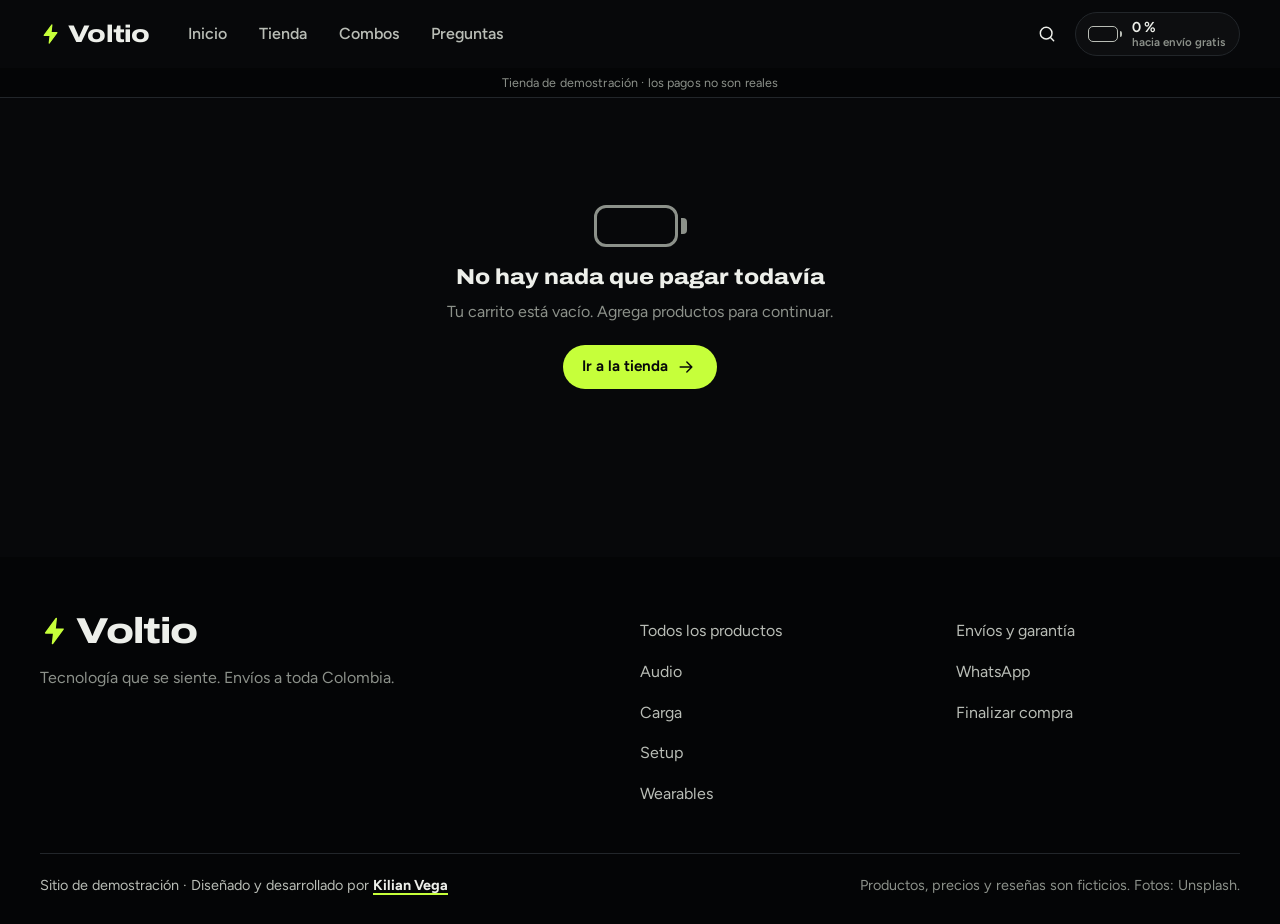
==== commit f9321940: "estilo: marca nueva lima sobre casi negro en todo el sitio Co-Authored-By: Claude Fable 5.2 <noreply" ====
--- a/checkout.html
+++ b/checkout.html
@@ -5,7 +5,7 @@
   <meta name="viewport" content="width=device-width, initial-scale=1">
   <title>Finalizar compra · Voltio</title>
   <meta name="robots" content="noindex">
-  <meta name="theme-color" content="#0b1533">
+  <meta name="theme-color" content="#07080A">
   <link rel="icon" href="assets/img/favicon.svg" type="image/svg+xml">
   <link rel="preload" href="assets/fonts/archivo-latin-wdth-normal.woff2" as="font" type="font/woff2" crossorigin>
   <link rel="stylesheet" href="assets/css/styles.css">
--- a/assets/css/styles.css
+++ b/assets/css/styles.css
@@ -1,4 +1,4 @@
-/* Voltio · demo de tienda. Mundo: azul marino profundo, azul eléctrico en bandas completas, cian solo para la carga. */
+/* Voltio · demo de tienda. Mundo: casi negro, lima eléctrico como único acento (botones, carga, detalles). */
 
 @font-face {
   font-family: "Archivo";
@@ -16,26 +16,27 @@
 
 :root {
   color-scheme: dark;
-  --bg: oklch(0.185 0.055 265);
-  --bg-deep: oklch(0.15 0.045 265);
-  --bg-2: oklch(0.225 0.065 265);
-  --bg-3: oklch(0.285 0.075 265);
-  --line: oklch(0.35 0.07 265);
-  --blue: oklch(0.53 0.215 264);
-  --blue-2: oklch(0.47 0.2 265);
-  --blue-line: oklch(0.62 0.19 262);
-  --blue-ink: oklch(0.42 0.19 265);
-  --charge-c: oklch(0.88 0.13 205);
-  --ink: oklch(0.98 0.006 265);
-  --ink-2: oklch(0.86 0.028 265);
-  --ink-3: oklch(0.74 0.045 265);
-  --on-blue-2: oklch(0.93 0.035 265);
+  --bg: #07080A;
+  --bg-deep: #040506;
+  --bg-2: #0D0E10;
+  --bg-3: #111316;
+  --line: #22262A;
+  --acc: #C6FF3A;
+  --acc-2: #D8FF7A;
+  --acc-ink: #07080A;
+  --ink: #EDEFEA;
+  --ink-2: #B9BDB6;
+  --ink-3: #8C918A;
   --danger: oklch(0.74 0.16 25);
   --ok: oklch(0.82 0.15 160);
 
   --display: "Archivo", system-ui, sans-serif;
   --text: "Figtree", system-ui, sans-serif;
   --ease: cubic-bezier(0.2, 0, 0, 1);
+  --resorte: cubic-bezier(0.34, 1.56, 0.64, 1);
+  --radio: 28px;
+  /* Borde de 1 px con gradiente: usar con `border: 1px solid transparent`. */
+  --borde-grad: linear-gradient(var(--bg-2), var(--bg-2)) padding-box, linear-gradient(135deg, rgb(198 255 58 / 0.7), #2A2E33 38%, #2A2E33 62%, rgb(198 255 58 / 0.28)) border-box;
   --wrap: 1240px;
   --gutter: clamp(16px, 4vw, 40px);
   --r-lg: 24px;
@@ -64,7 +65,7 @@
 ul, ol { margin: 0; padding: 0; list-style: none; }
 dl, dd, figure, blockquote, fieldset { margin: 0; }
 fieldset { border: 0; padding: 0; min-width: 0; }
-::selection { background: var(--blue); color: var(--ink); }
+::selection { background: var(--acc); color: var(--acc-ink); }
 :focus-visible { outline: 2px solid var(--ink); outline-offset: 3px; border-radius: 6px; }
 html { scrollbar-color: var(--line) var(--bg-deep); }
 ::-webkit-scrollbar { width: 10px; height: 10px; }
@@ -96,7 +97,8 @@
 .btn:has(> .icon:first-child) { padding-left: 18px; }
 .btn:not(:disabled):active { scale: 0.96; }
 .btn:disabled { cursor: not-allowed; opacity: 0.6; }
-.btn--blue { background: var(--blue); color: var(--ink); }
+/* shortcut: nombre heredado (btn--blue ya es lima), renombrar si se rehace app.js */
+.btn--blue { background: var(--acc); color: var(--acc-ink); }
 .btn--white { background: var(--ink); color: var(--bg); }
 .btn--ghost { border-color: var(--line); color: var(--ink); }
 .btn--sm { min-height: 38px; padding: 0 14px; font-size: 0.875rem; }
@@ -106,8 +108,8 @@
 .btn--lg:has(> .icon:first-child) { padding-left: 24px; }
 .btn--block { width: 100%; }
 @media (hover: hover) {
-  .btn--blue:hover { background: var(--blue-2); }
-  .btn--white:hover { background: var(--on-blue-2); }
+  .btn--blue:hover { background: var(--acc-2); }
+  .btn--white:hover { background: #fff; }
   .btn--ghost:hover { border-color: var(--ink-3); background: var(--bg-2); }
 }
 
@@ -129,7 +131,7 @@
   display: inline-flex; align-items: center; gap: 6px;
   font: 800 1.5rem/1 var(--display); font-stretch: 125%; letter-spacing: -0.03em; text-decoration: none;
 }
-.wordmark__bolt { width: 22px; height: 22px; fill: var(--blue); stroke: var(--blue); stroke-width: 1.2; }
+.wordmark__bolt { width: 22px; height: 22px; fill: var(--acc); stroke: var(--acc); stroke-width: 1.2; }
 .wordmark--lg { font-size: 2.25rem; }
 .wordmark--lg .wordmark__bolt { width: 30px; height: 30px; }
 .nav { display: flex; gap: 4px; margin-right: auto; }
@@ -169,7 +171,7 @@
 .charge-btn__count {
   position: absolute; top: -6px; right: -6px; min-width: 22px; height: 22px; padding: 0 6px;
   display: grid; place-items: center; border-radius: 99px;
-  background: var(--blue); color: var(--ink); font-size: 0.75rem; font-weight: 750; font-variant-numeric: tabular-nums;
+  background: var(--acc); color: var(--acc-ink); font-size: 0.75rem; font-weight: 750; font-variant-numeric: tabular-nums;
   box-shadow: 0 0 0 3px var(--bg);
 }
 .charge-btn__count[hidden] { display: none; }
@@ -181,7 +183,7 @@
 }
 .battery__fill {
   display: block; height: 100%; width: calc(var(--charge) * 100%); min-width: 0;
-  border-radius: 2px; background: var(--charge-c);
+  border-radius: 2px; background: var(--acc);
   transition: width 600ms var(--ease), background-color 300ms ease-out;
 }
 .battery__cap { width: 2.5px; height: 6px; margin-left: 1.5px; border-radius: 0 2px 2px 0; background: currentColor; }
@@ -191,7 +193,7 @@
   transition: opacity 300ms var(--ease), scale 300ms var(--ease);
 }
 [data-charged] .battery__bolt, .battery--full .battery__bolt { opacity: 1; scale: 1; }
-[data-charged] .charge-btn { border-color: var(--charge-c); }
+[data-charged] .charge-btn { border-color: var(--acc); }
 .battery--full { --charge: 1; }
 .battery--xl { color: var(--ink-3); }
 .battery--xl .battery__cell { width: 84px; height: 42px; padding: 5px; border-width: 3px; border-radius: 12px; }
@@ -208,8 +210,8 @@
   .battery__fill { transition: none; }
 }
 @keyframes jolt {
-  0% { box-shadow: 0 0 0 0 oklch(0.88 0.13 205 / 0.55); }
-  100% { box-shadow: 0 0 0 12px oklch(0.88 0.13 205 / 0); }
+  0% { box-shadow: 0 0 0 0 rgb(198 255 58 / 0.55); }
+  100% { box-shadow: 0 0 0 12px rgb(198 255 58 / 0); }
 }
 @keyframes jolt-cell {
   0% { scale: 1; } 30% { scale: 1.18; } 100% { scale: 1; }
@@ -281,12 +283,12 @@
 
 .trust {
   display: grid; grid-template-columns: repeat(2, 1fr); gap: 12px 20px;
-  padding: 18px var(--gutter); background: var(--blue); color: var(--ink);
+  padding: 18px var(--gutter); background: var(--bg-2); color: var(--ink);
   font-weight: 650; font-size: 0.9rem;
 }
 .trust li { display: flex; align-items: center; gap: 10px; }
 .trust .battery { color: var(--ink); }
-.trust .battery__bolt { fill: var(--blue); stroke: var(--blue); }
+.trust .battery__bolt { fill: var(--bg-2); stroke: var(--bg-2); }
 @media (min-width: 900px) {
   .trust { grid-template-columns: repeat(4, auto); justify-content: space-between; padding-inline: max(var(--gutter), (100% - var(--wrap)) / 2); font-size: 0.975rem; }
 }
@@ -349,21 +351,21 @@
 @media (min-width: 760px) { .tile { border-radius: 24px; } .tile__body { padding: 16px; } }
 
 .stars { display: inline-flex; gap: 1px; }
-.stars .icon { width: 14px; height: 14px; fill: var(--bg-3); stroke: none; }
+.stars .icon { width: 14px; height: 14px; fill: var(--line); stroke: none; }
 .stars .on .icon { fill: var(--ink); }
 
-/* ---------- combos: la banda azul ---------- */
-
-.combos { margin-top: clamp(64px, 9vw, 112px); padding-block: clamp(56px, 8vw, 96px); background: var(--blue); }
+/* ---------- combos: banda de superficie ---------- */
+
+.combos { margin-top: clamp(64px, 9vw, 112px); padding-block: clamp(56px, 8vw, 96px); background: var(--bg-2); border-block: 1px solid var(--line); }
 .combos__head { display: grid; gap: 14px; margin-bottom: 36px; }
-.combos__head p { color: var(--on-blue-2); max-width: 46ch; font-size: 1.05rem; }
+.combos__head p { color: var(--ink-2); max-width: 46ch; font-size: 1.05rem; }
 @media (min-width: 900px) { .combos__head { grid-template-columns: 1fr 380px; align-items: end; gap: 48px; } }
 .combo-list { display: grid; gap: 14px; }
 @media (min-width: 900px) { .combo-list { grid-template-columns: repeat(3, 1fr); gap: 16px; } }
 .combo {
   display: flex; flex-direction: column; gap: 8px; padding: 22px;
   border-radius: var(--r-lg); background: var(--bg);
-  box-shadow: 0 18px 40px -24px oklch(0.12 0.06 265 / 0.9);
+  box-shadow: inset 0 0 0 1px var(--line);
 }
 .combo__stack { display: flex; margin-bottom: 14px; }
 .combo__stack img {
@@ -374,7 +376,7 @@
 .combo__name { font: 800 1.5rem/1.05 var(--display); font-stretch: 118%; letter-spacing: -0.025em; }
 .combo__pitch { color: var(--ink-2); }
 .combo__items { color: var(--ink-3); font-size: 0.9rem; margin-top: 4px; }
-.combo__items li::before { content: "+ "; color: var(--blue-line); font-weight: 700; }
+.combo__items li::before { content: "+ "; color: var(--acc); font-weight: 700; }
 .combo__items li:first-child::before { content: ""; }
 .combo__price { display: flex; align-items: baseline; gap: 10px; margin-top: auto; padding-top: 14px; }
 .combo__price > span { font: 800 1.6rem/1 var(--display); }
@@ -428,7 +430,7 @@
   padding-block: 20px 28px; display: flex; flex-wrap: wrap; justify-content: space-between; gap: 6px 24px;
   color: var(--ink-2); font-size: 0.9rem;
 }
-.signature a { color: var(--ink); font-weight: 700; text-decoration-color: var(--blue-line); text-decoration-thickness: 2px; }
+.signature a { color: var(--ink); font-weight: 700; text-decoration-color: var(--acc); text-decoration-thickness: 2px; }
 .signature__fine { color: var(--ink-3); }
 
 /* ---------- carrito lateral ---------- */
@@ -436,9 +438,9 @@
 .drawer {
   margin: 0 0 0 auto; padding: 0; border: 0; width: min(440px, 100vw); max-width: 100vw; height: 100dvh; max-height: 100dvh;
   background: var(--bg); color: var(--ink);
-  box-shadow: -24px 0 60px -20px oklch(0.08 0.04 265 / 0.8);
-}
-.drawer::backdrop { background: oklch(0.1 0.04 265 / 0.6); }
+  box-shadow: -24px 0 60px -20px rgb(0 0 0 / 0.8);
+}
+.drawer::backdrop { background: rgb(0 0 0 / 0.65); }
 @media (prefers-reduced-motion: no-preference) {
   .drawer { transition: translate 320ms var(--ease), display 320ms allow-discrete, overlay 320ms allow-discrete; translate: 100% 0; }
   .drawer[open] { translate: 0 0; }
@@ -462,7 +464,7 @@
 .charge-meter { padding: 14px 22px 18px; }
 .charge-meter__track { position: relative; height: 14px; border-radius: 99px; background: var(--bg-3); overflow: hidden; }
 .charge-meter__fill {
-  height: 100%; width: calc(var(--charge) * 100%); border-radius: inherit; background: var(--charge-c);
+  height: 100%; width: calc(var(--charge) * 100%); border-radius: inherit; background: var(--acc);
   transition: width 600ms var(--ease);
 }
 .charge-meter__ticks {
@@ -470,8 +472,8 @@
 }
 .charge-meter__ticks i:not(:last-child) { border-right: 3px solid var(--bg); }
 .charge-meter__label { display: flex; align-items: center; gap: 8px; margin-top: 10px; font-weight: 650; font-size: 0.925rem; color: var(--ink-2); }
-.charge-meter__label .icon { width: 18px; height: 18px; color: var(--charge-c); }
-[data-charged] .charge-meter__label { color: var(--charge-c); }
+.charge-meter__label .icon { width: 18px; height: 18px; color: var(--acc); }
+[data-charged] .charge-meter__label { color: var(--acc); }
 [data-charged] .charge-meter__label .icon { fill: currentColor; }
 @media (prefers-reduced-motion: reduce) { .charge-meter__fill { transition: none; } }
 
@@ -516,7 +518,7 @@
   display: flex; align-items: center; gap: 10px; width: max-content; max-width: calc(100vw - 32px);
   padding: 10px 10px 10px 16px; border-radius: 99px; border: 1px solid transparent;
   background: var(--ink); color: var(--bg); font-weight: 600; font-size: 0.925rem;
-  box-shadow: 0 16px 40px -16px oklch(0.08 0.04 265 / 0.9);
+  box-shadow: 0 16px 40px -16px rgb(0 0 0 / 0.9);
   opacity: 0; pointer-events: none;
   transition: opacity 150ms ease-out, translate 150ms ease-out;
 }
@@ -526,7 +528,7 @@
   .toast { translate: -50% 12px; }
   .toast.is-on { translate: -50% 0; }
 }
-.toast .icon { color: var(--blue); stroke-width: 2.5; }
+.toast .icon { stroke-width: 2.5; }
 .toast__link { border: 0; background: var(--bg); color: var(--ink); border-radius: 99px; padding: 8px 14px; font-weight: 650; transition: scale 150ms ease-out; }
 .toast__link:active { scale: 0.96; }
 
@@ -566,7 +568,7 @@
 }
 select {
   appearance: none; padding-right: 40px; cursor: pointer;
-  background-image: url("data:image/svg+xml,%3Csvg xmlns='http://www.w3.org/2000/svg' viewBox='0 0 24 24' fill='none' stroke='%23b4bcdb' stroke-width='2' stroke-linecap='round'%3E%3Cpath d='m7 10 5 5 5-5'/%3E%3C/svg%3E");
+  background-image: url("data:image/svg+xml,%3Csvg xmlns='http://www.w3.org/2000/svg' viewBox='0 0 24 24' fill='none' stroke='%23B9BDB6' stroke-width='2' stroke-linecap='round'%3E%3Cpath d='m7 10 5 5 5-5'/%3E%3C/svg%3E");
   background-repeat: no-repeat; background-position: right 12px center; background-size: 20px;
 }
 select option { background: var(--bg-2); color: var(--ink); }
@@ -601,19 +603,20 @@
 .pdp__info .price--lg { margin-bottom: 14px; }
 .pdp__short { color: var(--ink-2); font-size: 1.075rem; margin-bottom: 24px; }
 .pdp__buy { display: grid; grid-template-columns: 120px 1fr; gap: 10px; margin-bottom: 10px; align-items: end; }
+@media (max-width: 359px) { .pdp__buy { grid-template-columns: 1fr; } }
 .qty-select { display: grid; gap: 6px; color: var(--ink-3); font-size: 0.8rem; font-weight: 600; }
 .qty-select select { min-height: 52px; }
 .perks { display: grid; gap: 12px; margin: 28px 0 32px; padding: 20px; border-radius: var(--r-md); background: var(--bg-2); }
 .perks li { display: flex; gap: 12px; color: var(--ink-2); font-size: 0.95rem; }
-.perks .icon { color: var(--blue-line); margin-top: 1px; }
+.perks .icon { color: var(--acc); margin-top: 1px; }
 .perks strong { display: block; color: var(--ink); font-weight: 650; }
 .pdp__h { font: 750 1.2rem/1.2 var(--display); font-stretch: 110%; margin-bottom: 12px; }
 .specs { display: grid; gap: 10px; }
 .specs li { display: flex; gap: 10px; color: var(--ink-2); }
-.specs .icon { color: var(--blue-line); stroke-width: 2.25; }
+.specs .icon { color: var(--acc); stroke-width: 2.25; }
 .pdp-combo {
   display: grid; gap: 14px; margin-top: 28px; padding: 20px; border-radius: var(--r-md);
-  background: var(--blue); color: var(--on-blue-2);
+  background: var(--bg-2); color: var(--ink-2); box-shadow: inset 0 0 0 1px var(--line);
 }
 .pdp-combo strong, .pdp-combo .num { color: var(--ink); font-weight: 700; }
 .pdp-combo .btn { justify-self: start; }
@@ -626,7 +629,7 @@
 
 .demo-banner {
   margin-bottom: 28px; padding: 14px 18px; border-radius: var(--r-md);
-  background: var(--bg-2); color: var(--ink-2); box-shadow: inset 0 0 0 1px var(--blue-line);
+  background: var(--bg-2); color: var(--ink-2); box-shadow: inset 0 0 0 1px var(--acc);
 }
 .demo-banner strong { color: var(--ink); }
 .checkout { display: grid; gap: 24px; }
@@ -634,7 +637,7 @@
 .checkout__form { display: grid; gap: 22px; }
 .block { padding: 22px; border-radius: var(--r-lg); background: var(--bg-2); }
 .block__title { float: left; width: 100%; display: flex; align-items: center; gap: 12px; padding: 0; margin-bottom: 20px; font: 750 1.25rem/1.2 var(--display); font-stretch: 112%; }
-.block__n { display: grid; place-items: center; width: 30px; height: 30px; border-radius: 99px; background: var(--blue); font: 800 0.95rem/1 var(--text); }
+.block__n { display: grid; place-items: center; width: 30px; height: 30px; border-radius: 99px; background: var(--acc); color: var(--acc-ink); font: 800 0.95rem/1 var(--text); }
 .block__title + * { clear: both; }
 .fields { display: grid; gap: 16px; }
 @media (min-width: 600px) { .fields { grid-template-columns: 1fr 1fr; } .field--full { grid-column: 1 / -1; } }
@@ -657,7 +660,7 @@
 .method__body .icon { color: var(--ink-3); width: 24px; height: 24px; }
 .method__body strong { display: block; font-weight: 700; }
 .method__body small { display: block; color: var(--ink-3); font-size: 0.8rem; line-height: 1.3; }
-.method input:checked + .method__body { border-color: var(--blue-line); background: oklch(0.53 0.215 264 / 0.16); box-shadow: inset 0 0 0 1px var(--blue-line); }
+.method input:checked + .method__body { border-color: var(--acc); background: rgb(198 255 58 / 0.08); box-shadow: inset 0 0 0 1px var(--acc); }
 .method input:checked + .method__body .icon { color: var(--ink); }
 .method input:focus-visible + .method__body { outline: 2px solid var(--ink); outline-offset: 2px; }
 @media (hover: hover) { .method:hover .method__body { border-color: var(--ink-3); } }
@@ -671,7 +674,7 @@
 @keyframes charge-blink { 50% { opacity: 0.35; } }
 
 .summary {
-  padding: 24px; border-radius: var(--r-lg); background: var(--blue); color: var(--ink);
+  padding: 24px; border-radius: var(--r-lg); background: var(--bg-2); color: var(--ink); box-shadow: inset 0 0 0 1px var(--line);
   order: -1;
 }
 @media (min-width: 960px) { .summary { order: 0; position: sticky; top: 124px; } }
@@ -680,25 +683,25 @@
 .summary__lines li { display: grid; grid-template-columns: auto 1fr auto; align-items: center; gap: 12px; font-size: 0.95rem; }
 .summary__lines li:not(:has(img)) { grid-template-columns: 1fr auto; }
 .summary__lines img { width: 48px; height: 48px; border-radius: 10px; object-fit: cover; outline: 1px solid oklch(1 0 0 / 0.1); outline-offset: -1px; }
-.summary .muted { color: var(--on-blue-2); white-space: nowrap; }
-.sum--on-blue div { color: var(--on-blue-2); }
-.sum--on-blue .sum__total { border-color: oklch(1 0 0 / 0.3); }
+.summary .muted { color: var(--ink-3); white-space: nowrap; }
+.sum--on-blue div { color: var(--ink-2); }
+.sum--on-blue .sum__total { border-color: var(--line); }
 .summary__charge { display: flex; gap: 8px; align-items: center; margin-top: 16px; font-weight: 650; font-size: 0.9rem; }
-.summary__charge .icon { width: 18px; height: 18px; }
+.summary__charge .icon { width: 18px; height: 18px; color: var(--acc); }
 .summary__edit { margin-top: 12px; padding: 0; border: 0; background: none; color: var(--ink); font-weight: 650; text-decoration: underline; text-underline-offset: 0.2em; }
 
 /* ---------- confirmación ---------- */
 
 .confirm { display: grid; gap: 32px; }
 .confirm__hero { display: grid; gap: 14px; justify-items: start; }
-.confirm__hero .battery { color: var(--charge-c); }
+.confirm__hero .battery { color: var(--acc); }
 .confirm__title { font: 800 clamp(2.1rem, 1rem + 4vw, 3.6rem)/0.98 var(--display); font-stretch: 120%; letter-spacing: -0.03em; max-width: 18ch; }
 .confirm__id { color: var(--ink-2); font-size: 1.05rem; }
 .steps { display: grid; gap: 0; counter-reset: s; }
 .steps li { display: grid; grid-template-columns: 44px 1fr; gap: 14px; padding-bottom: 20px; position: relative; }
 .steps li:not(:last-child)::before { content: ""; position: absolute; left: 21px; top: 44px; bottom: 0; width: 2px; background: var(--line); }
 .steps li > span { display: grid; place-items: center; width: 44px; height: 44px; border-radius: 99px; background: var(--bg-2); color: var(--ink-3); box-shadow: inset 0 0 0 1px var(--line); }
-.steps li.is-done > span { background: var(--blue); color: var(--ink); box-shadow: none; }
+.steps li.is-done > span { background: var(--acc); color: var(--acc-ink); box-shadow: none; }
 .steps strong { display: block; font-weight: 700; margin-top: 2px; }
 .steps p { color: var(--ink-3); font-size: 0.95rem; }
 .confirm__grid { display: grid; gap: 16px; }
@@ -725,3 +728,63 @@
   to { opacity: 1; filter: blur(0); translate: 0 0; }
 }
 @keyframes enter-fade { from { opacity: 0; } to { opacity: 1; } }
+
+/* ---------- portada con scroll scrubbing (scrub.js) ---------- */
+.scrub { position: relative; height: 420svh; margin-top: -68px; }
+.scrub__stage {
+  position: sticky; top: 0; height: 100svh; overflow: hidden;
+  background: radial-gradient(60% 55% at 70% 45%, rgb(198 255 58 / 0.09), transparent 70%), var(--bg-deep);
+}
+.scrub__canvas { position: absolute; inset: 0; width: 100%; height: 100%; }
+.scrub__fallback { display: none; }
+.scrub__chapter {
+  position: absolute; inset: auto 0 clamp(40px, 9svh, 96px); display: grid; gap: 14px; align-content: end;
+  opacity: 0; will-change: opacity, translate;
+}
+.scrub__chapter[data-ch="0"] { opacity: 1; }
+.scrub__title {
+  font: 800 clamp(2.8rem, 0.9rem + 7.2vw, 6.4rem)/0.9 var(--display); font-stretch: 125%;
+  letter-spacing: -0.04em; max-width: 9ch;
+}
+.scrub__eyebrow { color: var(--acc); font-weight: 650; font-size: 0.95rem; letter-spacing: 0.02em; }
+.scrub__big {
+  font: 800 clamp(2.2rem, 0.9rem + 5vw, 4.6rem)/0.95 var(--display); font-stretch: 120%;
+  letter-spacing: -0.035em; max-width: 12ch;
+}
+.scrub__sub { color: var(--ink-2); font-size: 1.075rem; max-width: 36ch; }
+.scrub__actions { display: flex; flex-wrap: wrap; gap: 10px; margin-top: 8px; }
+.scrub__meter {
+  position: absolute; right: var(--gutter); top: 50%; translate: 0 -50%;
+  width: 3px; height: 30svh; border-radius: 99px; background: var(--line); overflow: hidden;
+}
+.scrub__meter-fill { display: block; height: 100%; background: var(--acc); transform-origin: top; scale: 1 0; }
+@media (min-width: 900px) {
+  .scrub__chapter { inset: 0; align-content: center; padding-top: 68px; }
+}
+
+/* Sin WebGL o con movimiento reducido: una sola pantalla con título y precio. */
+.scrub.is-static { height: auto; }
+.scrub.is-static .scrub__stage { position: relative; height: auto; min-height: 100svh; display: grid; align-content: end; padding: 120px 0 48px; gap: 40px; }
+.scrub.is-static .scrub__chapter { position: relative; inset: auto; padding: 0; opacity: 1; }
+.scrub.is-static .scrub__chapter[data-ch="1"], .scrub.is-static .scrub__chapter[data-ch="2"], .scrub.is-static .scrub__meter { display: none; }
+.scrub.is-static .scrub__hint { display: none; }
+@media (max-width: 899px) { .scrub.is-static .scrub__canvas { position: relative; height: 40svh; } .scrub.is-static .scrub__stage { padding-top: 90px; gap: 24px; } }
+.scrub.no-gl .scrub__canvas { display: none; }
+.scrub.no-gl .scrub__fallback { display: block; position: absolute; inset: 0; width: 100%; height: 100%; object-fit: cover; opacity: 0.35; }
+
+/* Banda gigante que corre con el scroll y revelaciones al entrar (solo CSS, sin JS). */
+.band { overflow: hidden; padding-block: clamp(32px, 6vw, 64px); border-block: 1px solid var(--line); }
+.band__text {
+  white-space: nowrap; font: 800 clamp(3rem, 1rem + 9vw, 9rem)/1 var(--display); font-stretch: 125%;
+  letter-spacing: -0.04em; color: transparent; -webkit-text-stroke: 1.5px var(--acc);
+}
+@supports (animation-timeline: view()) {
+  @media (prefers-reduced-motion: no-preference) {
+    .band__text { animation: band-run linear both; animation-timeline: view(); }
+    .section__title, .tile, .combo, .review, .close__title {
+      animation: reveal linear both; animation-timeline: view(); animation-range: entry 0% entry 70%;
+    }
+  }
+}
+@keyframes band-run { from { translate: 5% 0; } to { translate: -45% 0; } }
+@keyframes reveal { from { opacity: 0; translate: 0 40px; scale: 0.97; } }
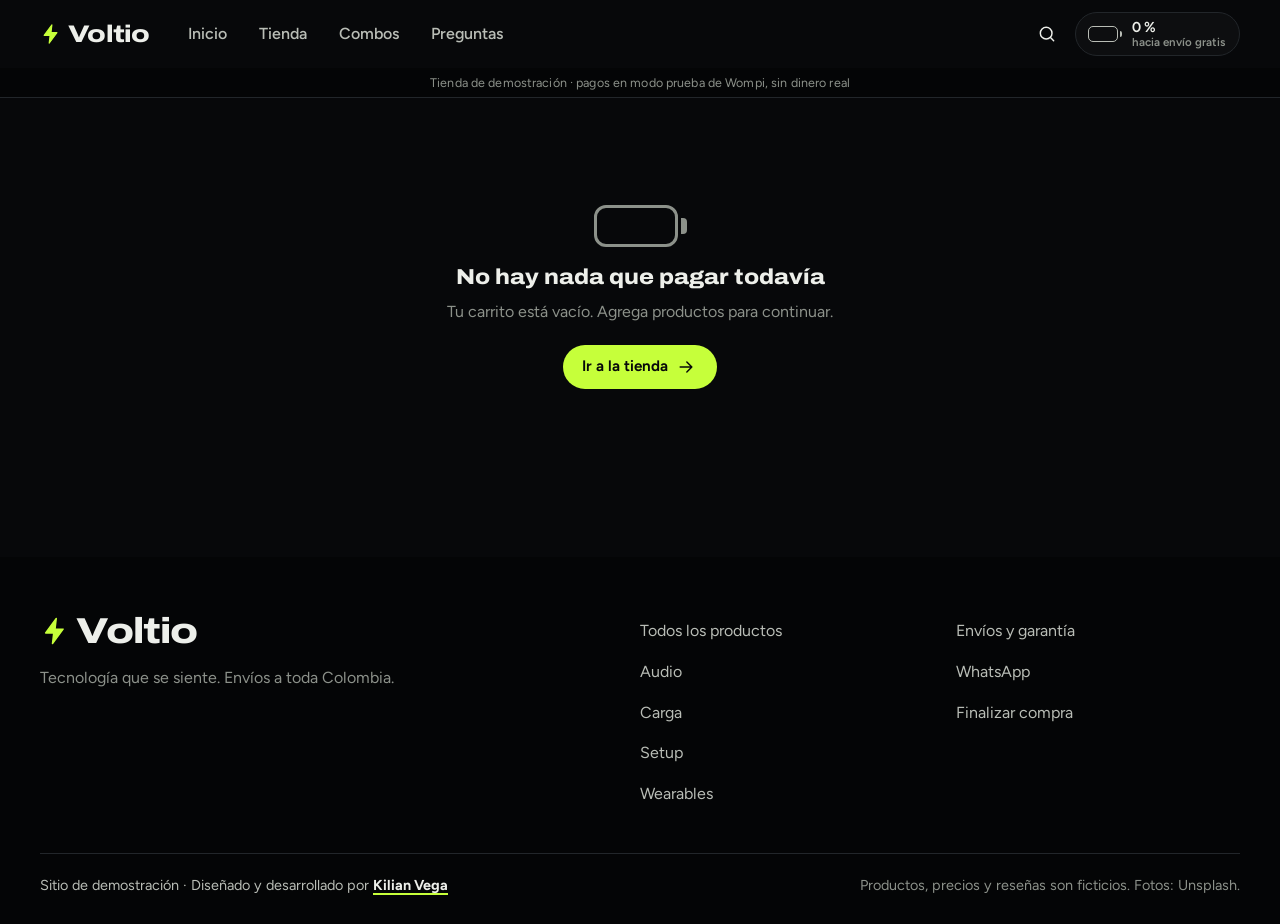
==== commit b84e1d9c: "Datos de prueba de Wompi visibles en el checkout Recuadro con tarjeta aprobada, rechazada y Nequi de" ====
--- a/checkout.html
+++ b/checkout.html
@@ -8,9 +8,12 @@
   <meta name="theme-color" content="#07080A">
   <link rel="icon" href="assets/img/favicon.svg" type="image/svg+xml">
   <link rel="preload" href="assets/fonts/archivo-latin-wdth-normal.woff2" as="font" type="font/woff2" crossorigin>
+  <link rel="preload" href="assets/fonts/figtree-latin-wght-normal.woff2" as="font" type="font/woff2" crossorigin>
   <link rel="stylesheet" href="assets/css/styles.css">
+  <script src="assets/js/lento.js"></script>
   <script src="assets/js/data.js" defer></script>
   <script src="assets/js/app.js" defer></script>
+  <script src="https://checkout.wompi.co/widget.js" defer></script>
 </head>
 <body data-page="checkout">
   <a class="skip" href="#main">Saltar al contenido</a>
@@ -21,7 +24,7 @@
       <div class="page__head">
         <h1 class="page__title">Finalizar compra</h1>
       </div>
-      <p class="demo-banner"><strong>Pago de demostración.</strong> Puedes llenar el formulario con datos inventados: no se cobra dinero y nada sale de tu navegador.</p>
+      <p class="demo-banner"><strong>Tienda de demostración.</strong> Puedes probar un pago real en modo prueba de Wompi: llena el formulario con datos inventados, elige <strong>Pago en línea</strong> y usa los datos de prueba que aparecen ahí. No se cobra dinero.</p>
 
       <div class="checkout">
         <form class="checkout__form" id="checkout-form" novalidate>
@@ -71,59 +74,25 @@
                 <span class="method__body"><svg class="icon" viewBox="0 0 24 24" aria-hidden="true"><rect x="3" y="6" width="18" height="12" rx="2"/><circle cx="12" cy="12" r="2.5"/></svg><span><strong>Contraentrega</strong><small>Pagas en efectivo al recibir</small></span></span>
               </label>
               <label class="method">
-                <input type="radio" name="metodo" value="nequi">
-                <span class="method__body"><svg class="icon" viewBox="0 0 24 24" aria-hidden="true"><rect x="7" y="2.5" width="10" height="19" rx="2.5"/><path d="M11 18.5h2"/></svg><span><strong>Nequi</strong><small>Aprueba desde tu app</small></span></span>
-              </label>
-              <label class="method">
-                <input type="radio" name="metodo" value="pse">
-                <span class="method__body"><svg class="icon" viewBox="0 0 24 24" aria-hidden="true"><path d="M3 9.5 12 4l9 5.5M5 10v7M9.5 10v7M14.5 10v7M19 10v7M3 20h18"/></svg><span><strong>PSE</strong><small>Débito desde tu banco</small></span></span>
-              </label>
-              <label class="method">
-                <input type="radio" name="metodo" value="tarjeta">
-                <span class="method__body"><svg class="icon" viewBox="0 0 24 24" aria-hidden="true"><rect x="2.5" y="5" width="19" height="14" rx="2"/><path d="M2.5 10h19M6.5 15h4"/></svg><span><strong>Tarjeta</strong><small>Crédito o débito</small></span></span>
+                <input type="radio" name="metodo" value="wompi">
+                <span class="method__body"><svg class="icon" viewBox="0 0 24 24" aria-hidden="true"><rect x="2.5" y="5" width="19" height="14" rx="2"/><path d="M2.5 10h19M6.5 15h4"/></svg><span><strong>Pago en línea</strong><small>Nequi, PSE o tarjeta</small></span></span>
               </label>
             </div>
 
             <div class="method-panel" data-method-panel="contraentrega">
               <p>Paga en efectivo cuando el mensajero te entregue el pedido. Sin costo adicional.</p>
             </div>
-            <div class="method-panel" data-method-panel="nequi" hidden>
-              <div class="field">
-                <label for="f-nequi">Número de Nequi</label>
-                <input id="f-nequi" name="nequi" type="tel" inputmode="numeric" maxlength="10" placeholder="3001234567" aria-describedby="e-nequi">
-                <p class="field__error" id="e-nequi"></p>
+            <div class="method-panel" data-method-panel="wompi" hidden>
+              <p>Se abre la ventana segura de Wompi para pagar con Nequi, PSE o tarjeta.</p>
+              <div class="prueba">
+                <p class="prueba__titulo">Datos de prueba de Wompi · no se cobra dinero</p>
+                <dl class="prueba__datos">
+                  <div><dt>Tarjeta aprobada</dt><dd><code>4242 4242 4242 4242</code></dd></div>
+                  <div><dt>Tarjeta rechazada</dt><dd><code>4111 1111 1111 1111</code></dd></div>
+                  <div><dt>Nequi aprobado</dt><dd><code>3991111111</code></dd></div>
+                </dl>
+                <p class="muted">Con tarjeta, usa cualquier fecha futura y CVV 123. Otros números dan "error en el pago".</p>
               </div>
-              <p class="muted">Recibirás una notificación en la app para aprobar el pago.</p>
-            </div>
-            <div class="method-panel" data-method-panel="pse" hidden>
-              <div class="field">
-                <label for="f-banco">Banco</label>
-                <select id="f-banco" name="banco" aria-describedby="e-banco">
-                  <option value="">Elige tu banco…</option>
-                  <option>Bancolombia</option><option>Banco de Bogotá</option><option>Davivienda</option><option>BBVA</option><option>Banco de Occidente</option><option>Banco Popular</option><option>Banco Caja Social</option><option>Nu Colombia</option>
-                </select>
-                <p class="field__error" id="e-banco"></p>
-              </div>
-            </div>
-            <div class="method-panel" data-method-panel="tarjeta" hidden>
-              <div class="fields">
-                <div class="field field--full">
-                  <label for="f-tarjeta">Número de tarjeta</label>
-                  <input id="f-tarjeta" name="tarjeta" inputmode="numeric" autocomplete="off" placeholder="4242 4242 4242 4242" aria-describedby="e-tarjeta">
-                  <p class="field__error" id="e-tarjeta"></p>
-                </div>
-                <div class="field">
-                  <label for="f-vence">Vence</label>
-                  <input id="f-vence" name="vence" inputmode="numeric" autocomplete="off" placeholder="MM/AA" aria-describedby="e-vence">
-                  <p class="field__error" id="e-vence"></p>
-                </div>
-                <div class="field">
-                  <label for="f-cvv">CVV</label>
-                  <input id="f-cvv" name="cvv" inputmode="numeric" autocomplete="off" maxlength="3" placeholder="123" aria-describedby="e-cvv">
-                  <p class="field__error" id="e-cvv"></p>
-                </div>
-              </div>
-              <p class="muted">Demo: usa cualquier número inventado. No escribas una tarjeta real.</p>
             </div>
           </fieldset>
 
--- a/assets/css/styles.css
+++ b/assets/css/styles.css
@@ -32,6 +32,7 @@
 
   --display: "Archivo", system-ui, sans-serif;
   --text: "Figtree", system-ui, sans-serif;
+  --mono: ui-monospace, "Cascadia Mono", "SF Mono", Consolas, "Roboto Mono", monospace;
   --ease: cubic-bezier(0.2, 0, 0, 1);
   --resorte: cubic-bezier(0.34, 1.56, 0.64, 1);
   --radio: 28px;
@@ -91,11 +92,10 @@
   min-height: 44px; padding: 0 20px;
   border: 1px solid transparent; border-radius: 999px;
   font-weight: 650; font-size: 0.95rem; line-height: 1; text-decoration: none; white-space: nowrap;
-  transition-property: scale, background-color, border-color, color;
-  transition-duration: 150ms; transition-timing-function: ease-out;
+  transition: scale 350ms var(--resorte), translate 350ms var(--resorte), background-color 150ms ease-out, border-color 150ms ease-out, color 150ms ease-out;
 }
 .btn:has(> .icon:first-child) { padding-left: 18px; }
-.btn:not(:disabled):active { scale: 0.96; }
+.btn:not(:disabled):active { scale: 0.96; translate: none; }
 .btn:disabled { cursor: not-allowed; opacity: 0.6; }
 /* shortcut: nombre heredado (btn--blue ya es lima), renombrar si se rehace app.js */
 .btn--blue { background: var(--acc); color: var(--acc-ink); }
@@ -116,13 +116,16 @@
 .icon-btn {
   display: inline-grid; place-items: center; width: 44px; height: 44px;
   border: 0; border-radius: 999px; background: transparent; color: var(--ink);
-  transition: background-color 150ms ease-out;
-}
+  transition: scale 350ms var(--resorte), background-color 150ms ease-out;
+}
+.icon-btn:active { scale: 0.92; }
 @media (hover: hover) { .icon-btn:hover { background: var(--bg-3); } }
 
 /* ---------- encabezado ---------- */
 
-.header { position: sticky; top: 0; z-index: 20; background: var(--bg); box-shadow: 0 1px 0 var(--line); }
+/* La cabecera la pinta app.js: se le reserva su altura (97 px; 136 px en celular) para que no empuje la página al aparecer. */
+.header { position: sticky; top: 0; z-index: 20; min-height: 97px; background: var(--bg); box-shadow: 0 1px 0 var(--line); }
+@media (max-width: 759px) { .header { min-height: 136px; } }
 .header__inner {
   width: min(100% - 2 * var(--gutter), var(--wrap)); margin-inline: auto;
   display: flex; align-items: center; gap: 24px; min-height: 68px;
@@ -160,9 +163,9 @@
   min-height: 44px; padding: 0 14px 0 12px;
   border: 1px solid var(--line); border-radius: 999px; background: var(--bg-2);
   font-weight: 650; font-size: 0.9rem;
-  transition-property: scale, border-color, background-color; transition-duration: 150ms; transition-timing-function: ease-out;
-}
-.charge-btn:active { scale: 0.96; }
+  transition: scale 350ms var(--resorte), translate 350ms var(--resorte), border-color 150ms ease-out, background-color 150ms ease-out;
+}
+.charge-btn:active { scale: 0.96; translate: none; }
 @media (hover: hover) { .charge-btn:hover { border-color: var(--ink-3); } }
 .charge-btn__text { display: grid; text-align: left; line-height: 1.1; }
 .charge-btn__pct { font-variant-numeric: tabular-nums; }
@@ -220,49 +223,105 @@
   0% { background-color: var(--bg-3); } 100% { background-color: var(--bg-2); }
 }
 
-/* ---------- portada ---------- */
-
-.hero { padding-top: clamp(28px, 4vw, 40px); }
-.hero__copy { display: grid; gap: 18px; align-items: end; }
-.hero__title {
-  font: 800 clamp(2.6rem, 0.9rem + 6.6vw, 5.6rem)/0.92 var(--display); font-stretch: 125%;
-  letter-spacing: -0.035em;
-}
-.hero__sub { color: var(--ink-2); font-size: 1.075rem; max-width: 40ch; }
-@media (min-width: 900px) {
-  .hero__copy { grid-template-columns: 1fr 300px; gap: 48px; }
-  .hero__sub { padding-bottom: 8px; }
-}
-
-.rail {
-  display: grid; grid-auto-flow: column; grid-auto-columns: min(78%, 340px); gap: 12px;
-  padding: 28px var(--gutter) 32px; overflow-x: auto; scroll-snap-type: x mandatory;
-  scroll-padding-inline: var(--gutter); overscroll-behavior-x: contain; scrollbar-width: none;
-}
-.rail::-webkit-scrollbar { display: none; }
-@media (min-width: 900px) {
-  .rail {
-    width: min(100% - 2 * var(--gutter), var(--wrap)); margin-inline: auto; padding: 28px 0;
-    grid-auto-flow: row; grid-template-columns: 1.4fr 1fr 1fr; grid-auto-rows: clamp(400px, 52vh, 460px); gap: 16px; overflow: visible;
+/* ---------- bento del inicio ---------- */
+
+.bento-sec { padding-top: clamp(56px, 8vw, 96px); }
+.bento-sec__esc { position: relative; isolation: isolate; display: grid; gap: 24px; }
+/* Un solo brillo lima, detrás de todo el bloque. */
+.bento-sec__esc::before {
+  content: ""; position: absolute; z-index: -1; left: 15%; top: -12%; width: 70%; height: 75%;
+  background: radial-gradient(closest-side, rgb(198 255 58 / 0.15), transparent); pointer-events: none;
+}
+.bento-sec__head { display: flex; align-items: end; justify-content: space-between; gap: 12px 24px; flex-wrap: wrap; }
+.bento-sec__head p { color: var(--ink-2); font-size: 1.075rem; max-width: 34ch; }
+.bento { display: grid; grid-template-columns: minmax(0, 1fr); grid-auto-rows: 168px; gap: 14px; }
+.b-2x2, .b-1x2 { grid-row: span 2; }
+@media (min-width: 640px) {
+  .bento { grid-template-columns: repeat(2, minmax(0, 1fr)); }
+  .b-2x2, .b-2x1 { grid-column: span 2; }
+}
+@media (min-width: 1024px) { .bento { grid-template-columns: repeat(4, minmax(0, 1fr)); grid-auto-rows: 190px; } }
+
+.b-tarjeta {
+  position: relative; isolation: isolate; display: flex; flex-direction: column; gap: 6px; padding: 18px; overflow: hidden;
+  border: 1px solid transparent; border-radius: var(--radio); background: var(--borde-grad);
+  transition: translate 450ms var(--resorte), scale 450ms var(--resorte);
+}
+.b-tarjeta > img { position: absolute; z-index: -2; inset: 0; width: 100%; height: 100%; object-fit: cover; }
+/* Oscurecido sobre la foto: fuerte donde va el texto (arriba y abajo), abierto en el medio. */
+.b-tarjeta:has(> img)::before {
+  content: ""; position: absolute; z-index: -1; inset: 0;
+  background: linear-gradient(180deg, rgb(13 14 16 / 0.95) 0%, rgb(13 14 16 / 0.88) 34%, rgb(13 14 16 / 0.42) 56%, rgb(13 14 16 / 0.9) 76%, rgb(13 14 16 / 0.96) 100%);
+}
+.b-1x1:has(> img)::before { background: linear-gradient(180deg, rgb(13 14 16 / 0.95), rgb(13 14 16 / 0.86) 45%, rgb(13 14 16 / 0.82) 55%, rgb(13 14 16 / 0.95)); }
+@media (hover: hover) { .b-tarjeta:hover { translate: 0 -4px; scale: 1.02; } }
+.b-tarjeta:active { scale: 0.98; }
+.b-tarjeta:has(.b-link:focus-visible) { outline: 2px solid var(--ink); outline-offset: 3px; }
+.b-link { text-decoration: none; outline: none; }
+.b-link::after { content: ""; position: absolute; inset: 0; } /* toda la tarjeta es el enlace */
+.b-etq { font: 600 0.7rem/1.3 var(--mono); letter-spacing: 0.08em; text-transform: uppercase; color: var(--ink-2); }
+.b-tit { font: 800 1.25rem/1.08 var(--display); font-stretch: 112%; letter-spacing: -0.02em; }
+.b-2x2 .b-tit { font-size: clamp(1.7rem, 1rem + 2.2vw, 2.6rem); line-height: 1; max-width: 11ch; margin-top: 4px; }
+.b-pie { display: grid; gap: 2px; margin-top: auto; }
+.b-nombre { color: var(--ink-2); font-size: 0.85rem; line-height: 1.25; }
+.b-precio { font: 600 0.95rem/1.2 var(--mono); color: var(--acc); }
+.b-2x2 .b-precio { font-size: 1.1rem; }
+@media (max-width: 639px) { .b-2x2 .b-tit { margin-top: 30px; } } /* el titular baja para no chocar con el botón */
+.b-num { font: 800 clamp(1.7rem, 1.2rem + 1.4vw, 2.3rem)/1 var(--display); font-stretch: 120%; letter-spacing: -0.02em; color: var(--acc); margin-top: auto; }
+.b-chips { display: flex; flex-wrap: wrap; gap: 8px; margin-top: auto; }
+.b-chips span { display: block; padding: 6px 12px; border: 1px solid #2A2E33; border-radius: 999px; font-size: 0.875rem; font-weight: 600; }
+.b-tarjeta .btn { position: absolute; z-index: 1; top: 14px; right: 14px; }
+
+/* El bento se arma con el scroll. Estado por defecto: armado y quieto (sin soporte, movimiento reducido o equipo lento). */
+/* La perspectiva va dentro de la transformación: con `perspective` en el contenedor, Chromium desplaza la zona de clic
+   de las tarjetas a mitad de animación y el botón "Agregar" no recibe el clic. */
+@keyframes llegar {
+  0% { opacity: 0; transform: perspective(1400px) translate3d(0, 38vh, -1100px) rotateX(52deg) rotateY(var(--giro, -22deg)) scale(0.82); }
+  35% { opacity: 1; }
+  100% { opacity: 1; transform: perspective(1400px) translate3d(0, 0, 0) rotateX(0deg) rotateY(0deg) scale(1); }
+}
+@keyframes llegar-corto {
+  0% { opacity: 0; transform: perspective(900px) translateY(56px) rotateX(16deg) scale(0.94); }
+  60% { opacity: 1; }
+  100% { opacity: 1; transform: perspective(900px) translateY(0) rotateX(0deg) scale(1); }
+}
+@supports (animation-timeline: view()) {
+  @media (prefers-reduced-motion: no-preference) {
+    /* Celular y tablet: la rejilla no cabe en una pantalla, así que cada tarjeta llega al entrar. */
+    .es-fluido .b-tarjeta { animation: llegar-corto linear both; animation-timeline: view(); animation-range: entry 0% entry 100%; }
+    /* Escritorio: el escenario queda fijo y las tarjetas llegan una por una desde el fondo. */
+    /* El foco de teclado nunca cae en una tarjeta a medio llegar. Solo :focus-visible: con :focus-within el clic
+       del mouse en "Agregar" movía la tarjeta bajo el cursor y el clic se perdía. */
+    .es-fluido .b-tarjeta:has(:focus-visible) { animation: none; }
+    @media (min-width: 1024px) and (min-height: 620px) {
+      .es-fluido .bento-sec { height: 240vh; padding-top: 0; overflow: clip; view-timeline: --bento block; }
+      .es-fluido .bento-sec__esc {
+        position: sticky; top: 0; height: 100svh; padding: 116px 0 24px; /* 116 px: deja libre la cabecera fija */
+        grid-template-rows: auto minmax(0, 1fr);
+      }
+      .es-fluido .bento { grid-template-rows: repeat(3, minmax(0, 1fr)); grid-auto-rows: auto; max-height: 720px; }
+      .es-fluido .b-tarjeta { animation-name: llegar; animation-timeline: --bento; }
+      .es-fluido .b-tarjeta:nth-child(even) { --giro: 22deg; }
+      /* `contain` es el tramo en que el escenario está fijo; las dos primeras empiezan a llegar un poco antes. */
+      .es-fluido .b-tarjeta[data-orden="1"] { animation-range: entry 50% contain 12%; }
+      .es-fluido .b-tarjeta[data-orden="2"] { animation-range: entry 75% contain 22%; }
+      .es-fluido .b-tarjeta[data-orden="3"] { animation-range: contain 6% contain 36%; }
+      .es-fluido .b-tarjeta[data-orden="4"] { animation-range: contain 18% contain 48%; }
+      .es-fluido .b-tarjeta[data-orden="5"] { animation-range: contain 30% contain 60%; }
+      .es-fluido .b-tarjeta[data-orden="6"] { animation-range: contain 42% contain 72%; }
+      .es-fluido .b-tarjeta[data-orden="7"] { animation-range: contain 54% contain 86%; }
+      /* Portátiles bajos (1366×768 deja unos 650 px): escenario más compacto para que quepa entero. */
+      @media (max-height: 819px) {
+        .es-fluido .bento-sec__esc { padding: 106px 0 14px; gap: 12px; }
+        .es-fluido .bento-sec__head .section__title { font-size: clamp(1.6rem, 1rem + 1.6vw, 2.2rem); }
+        .es-fluido .bento { gap: 10px; }
+        .es-fluido .b-tarjeta { padding: 14px; gap: 3px; }
+        .es-fluido .b-tit { font-size: 1.1rem; }
+        .es-fluido .b-2x2 .b-tit { font-size: clamp(1.5rem, 1rem + 1.6vw, 2.1rem); }
+        .es-fluido .b-tarjeta .btn { top: 10px; right: 10px; }
+      }
+    }
   }
-  .rail .rail-item__media { aspect-ratio: auto; flex: 1; min-height: 0; }
-  .rail .rail-item__body { flex: none; min-height: 166px; }
-  .rail .price__off { display: none; }
-}
-.rail-item {
-  scroll-snap-align: start; display: flex; flex-direction: column;
-  border-radius: var(--r-lg); background: var(--bg-2); overflow: hidden;
-}
-.rail-item__media { position: relative; display: block; overflow: hidden; aspect-ratio: 4 / 3; }
-.rail-item__media img { width: 100%; height: 100%; object-fit: cover; outline: 1px solid oklch(1 0 0 / 0.1); outline-offset: -1px; border-radius: inherit; transition: scale 500ms var(--ease); }
-@media (hover: hover) and (prefers-reduced-motion: no-preference) { .rail-item__media:hover img { scale: 1.04; } }
-.rail-item__body { display: flex; flex-direction: column; justify-content: space-between; gap: 14px; flex: 1; padding: 16px 18px 18px; }
-.rail-item__name { font: 700 1.2rem/1.15 var(--display); font-stretch: 110%; letter-spacing: -0.015em; }
-.rail-item__name a { text-decoration: none; }
-.rail-item__short { color: var(--ink-3); font-size: 0.925rem; margin-top: 4px; }
-.rail-item__buy { display: flex; align-items: center; justify-content: space-between; gap: 12px; flex-wrap: wrap; }
-@media (min-width: 900px) {
-  .rail-item--lead .rail-item__name { font-size: 1.6rem; }
 }
 
 .tag {
@@ -270,8 +329,6 @@
   padding: 5px 10px; border-radius: 99px;
   background: var(--bg); color: var(--ink); font-size: 0.75rem; font-weight: 700; letter-spacing: 0.01em;
 }
-.tag--off { display: none; left: auto; right: 10px; background: var(--ink); color: var(--bg); }
-@media (min-width: 900px) { .rail .tag--off { display: block; } }
 .tag--inline { position: static; display: inline-block; background: var(--bg-3); margin-bottom: 12px; }
 
 .price { display: flex; align-items: baseline; flex-wrap: wrap; gap: 4px 10px; }
@@ -281,18 +338,6 @@
 .price--lg .price__now { font-size: 2rem; }
 .price--lg .price__before { font-size: 1rem; }
 
-.trust {
-  display: grid; grid-template-columns: repeat(2, 1fr); gap: 12px 20px;
-  padding: 18px var(--gutter); background: var(--bg-2); color: var(--ink);
-  font-weight: 650; font-size: 0.9rem;
-}
-.trust li { display: flex; align-items: center; gap: 10px; }
-.trust .battery { color: var(--ink); }
-.trust .battery__bolt { fill: var(--bg-2); stroke: var(--bg-2); }
-@media (min-width: 900px) {
-  .trust { grid-template-columns: repeat(4, auto); justify-content: space-between; padding-inline: max(var(--gutter), (100% - var(--wrap)) / 2); font-size: 0.975rem; }
-}
-
 /* ---------- secciones ---------- */
 
 .section { padding-block: clamp(64px, 9vw, 112px) 0; }
@@ -310,8 +355,9 @@
 .cat-row {
   display: grid; grid-template-columns: 1fr auto; grid-template-areas: "name count" "blurb blurb" "thumbs thumbs";
   gap: 6px 16px; align-items: center; padding: 22px 4px; border-bottom: 1px solid var(--line); text-decoration: none;
-  transition: background-color 150ms ease-out;
-}
+  transition: background-color 150ms ease-out, transform 350ms var(--resorte);
+}
+.cat-row:active { transform: scale(0.99); }
 .cat-row__name { grid-area: name; font: 800 clamp(1.6rem, 1rem + 2.4vw, 2.6rem)/1 var(--display); font-stretch: 125%; letter-spacing: -0.03em; }
 .cat-row__blurb { grid-area: blurb; color: var(--ink-3); }
 .cat-row__thumbs { grid-area: thumbs; display: flex; margin-top: 8px; }
@@ -337,7 +383,8 @@
 
 .grid { display: grid; grid-template-columns: repeat(2, minmax(0, 1fr)); gap: 10px; }
 @media (min-width: 760px) { .grid { grid-template-columns: repeat(auto-fill, minmax(240px, 1fr)); gap: 16px; } }
-.tile { display: flex; flex-direction: column; border-radius: 20px; background: var(--bg-2); overflow: hidden; }
+/* El resorte de tile y combo va en `transform`: `translate` y `scale` los usa la revelación al entrar. */
+.tile { display: flex; flex-direction: column; border-radius: 20px; background: var(--bg-2); overflow: hidden; transition: transform 450ms var(--resorte); }
 .tile__media { position: relative; display: block; aspect-ratio: 1; overflow: hidden; }
 .tile__media img { width: 100%; height: 100%; object-fit: cover; outline: 1px solid oklch(1 0 0 / 0.1); outline-offset: -1px; border-radius: inherit; transition: scale 500ms var(--ease); }
 @media (hover: hover) and (prefers-reduced-motion: no-preference) { .tile__media:hover img { scale: 1.04; } }
@@ -366,6 +413,7 @@
   display: flex; flex-direction: column; gap: 8px; padding: 22px;
   border-radius: var(--r-lg); background: var(--bg);
   box-shadow: inset 0 0 0 1px var(--line);
+  transition: transform 450ms var(--resorte);
 }
 .combo__stack { display: flex; margin-bottom: 14px; }
 .combo__stack img {
@@ -529,7 +577,7 @@
   .toast.is-on { translate: -50% 0; }
 }
 .toast .icon { stroke-width: 2.5; }
-.toast__link { border: 0; background: var(--bg); color: var(--ink); border-radius: 99px; padding: 8px 14px; font-weight: 650; transition: scale 150ms ease-out; }
+.toast__link { border: 0; background: var(--bg); color: var(--ink); border-radius: 99px; padding: 8px 14px; font-weight: 650; transition: scale 350ms var(--resorte); }
 .toast__link:active { scale: 0.96; }
 
 /* ---------- tienda ---------- */
@@ -550,9 +598,9 @@
 .chip {
   flex: none; min-height: 40px; padding: 0 16px; border-radius: 99px;
   border: 1px solid var(--line); background: transparent; color: var(--ink-2); font-weight: 600; font-size: 0.9rem;
-  transition-property: background-color, border-color, color, scale; transition-duration: 150ms; transition-timing-function: ease-out;
-}
-.chip:active { scale: 0.96; }
+  transition: scale 350ms var(--resorte), translate 350ms var(--resorte), background-color 150ms ease-out, border-color 150ms ease-out, color 150ms ease-out;
+}
+.chip:active { scale: 0.96; translate: none; }
 .chip[aria-pressed="true"] { background: var(--ink); border-color: var(--ink); color: var(--bg); }
 @media (hover: hover) { .chip[aria-pressed="false"]:hover { border-color: var(--ink-3); color: var(--ink); } }
 .sort { display: flex; align-items: center; gap: 10px; color: var(--ink-3); font-size: 0.9rem; }
@@ -666,6 +714,12 @@
 @media (hover: hover) { .method:hover .method__body { border-color: var(--ink-3); } }
 .method-panel { margin-top: 16px; display: grid; gap: 12px; color: var(--ink-2); }
 .method-panel[hidden] { display: none; }
+.prueba { margin-top: 14px; padding: 14px 16px; border-radius: var(--r-md); box-shadow: inset 0 0 0 1px var(--acc); }
+.prueba__titulo { color: var(--ink); font-weight: 600; margin-bottom: 8px; }
+.prueba__datos { display: grid; gap: 6px; margin-bottom: 8px; }
+.prueba__datos div { display: flex; flex-wrap: wrap; justify-content: space-between; gap: 4px 12px; }
+.prueba__datos dt { color: var(--ink-2); }
+.prueba code, .demo-banner code { font-variant-numeric: tabular-nums; color: var(--ink); user-select: all; }
 
 .form-status { color: var(--danger); font-weight: 600; }
 .form-status:empty { display: none; }
@@ -711,23 +765,8 @@
 .confirm__box h2:not(:first-child) { margin-top: 10px; }
 .confirm__box p { color: var(--ink-2); }
 .confirm__actions { display: flex; flex-wrap: wrap; gap: 10px; }
+.steps[hidden], .confirm__actions[hidden] { display: none; }
 .demo-note { color: var(--ink-3); font-size: 0.9rem; }
-
-/* ---------- entrada escalonada de la portada (una sola vez) ---------- */
-
-@media (prefers-reduced-motion: no-preference) {
-  .enter { animation: enter 300ms ease-out both; }
-  .enter:nth-of-type(2), .hero__sub.enter { animation-delay: 100ms; }
-  .rail.enter { animation-delay: 200ms; }
-}
-@media (prefers-reduced-motion: reduce) {
-  .enter { animation: enter-fade 300ms ease-out both; }
-}
-@keyframes enter {
-  from { opacity: 0; filter: blur(4px); translate: 0 12px; }
-  to { opacity: 1; filter: blur(0); translate: 0 0; }
-}
-@keyframes enter-fade { from { opacity: 0; } to { opacity: 1; } }
 
 /* ---------- portada con scroll scrubbing (scrub.js) ---------- */
 .scrub { position: relative; height: 420svh; margin-top: -68px; }
@@ -780,11 +819,23 @@
 }
 @supports (animation-timeline: view()) {
   @media (prefers-reduced-motion: no-preference) {
-    .band__text { animation: band-run linear both; animation-timeline: view(); }
-    .section__title, .tile, .combo, .review, .close__title {
+    .es-fluido .band__text { animation: band-run linear both; animation-timeline: view(); }
+    .es-fluido :is(.section__title, .tile, .combo, .review, .close__title) {
       animation: reveal linear both; animation-timeline: view(); animation-range: entry 0% entry 70%;
     }
   }
 }
 @keyframes band-run { from { translate: 5% 0; } to { translate: -45% 0; } }
 @keyframes reveal { from { opacity: 0; translate: 0 40px; scale: 0.97; } }
+
+/* ---------- resortes: lo interactivo sube un poco al pasar el mouse ---------- */
+@media (hover: hover) and (prefers-reduced-motion: no-preference) {
+  .btn:not(:disabled):hover, .charge-btn:hover, .chip:hover { translate: 0 -2px; }
+  .icon-btn:hover { scale: 1.08; }
+  .tile:hover, .combo:hover { transform: translateY(-4px); }
+  .cat-row:hover { transform: translateX(6px); }
+}
+@media (prefers-reduced-motion: reduce) {
+  .btn, .icon-btn, .charge-btn, .chip, .toast__link, .tile, .combo, .cat-row, .b-tarjeta { transition-duration: 0.01ms; }
+  .b-tarjeta:hover { translate: none; scale: none; }
+}
